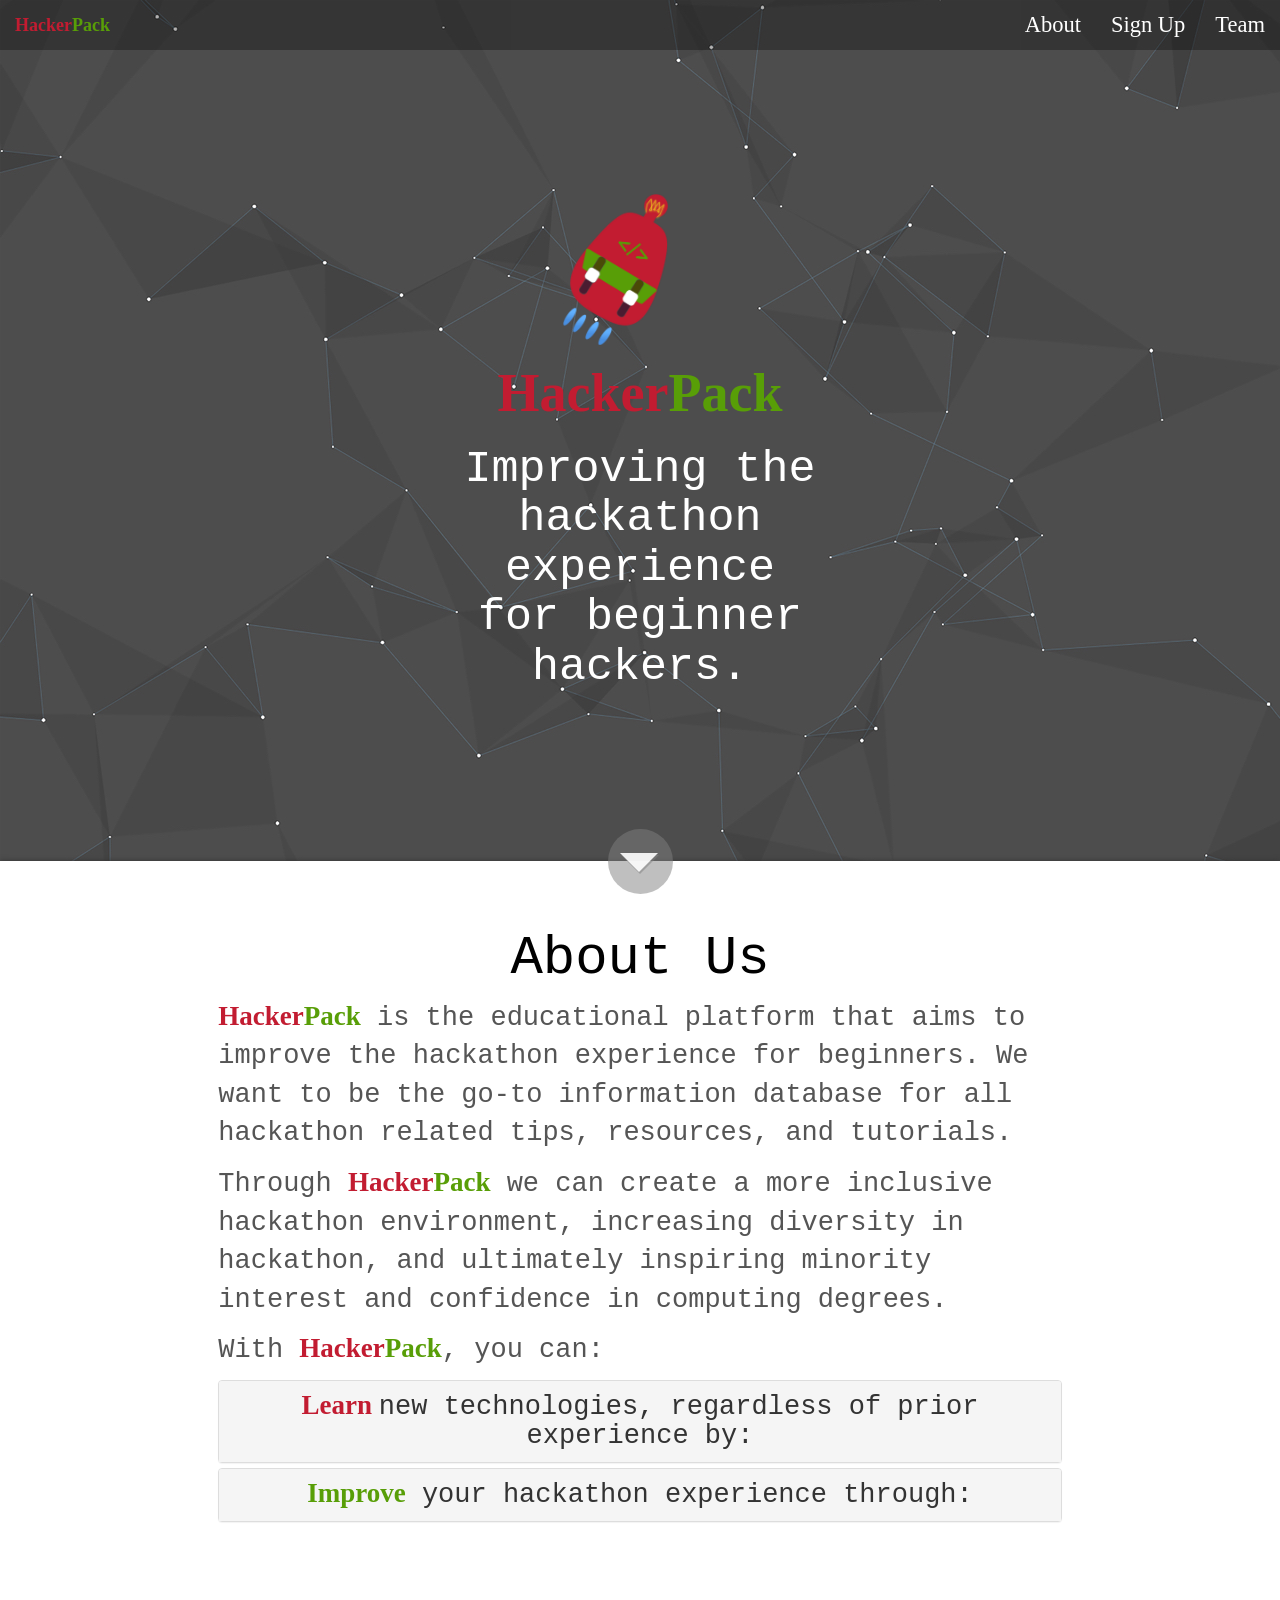
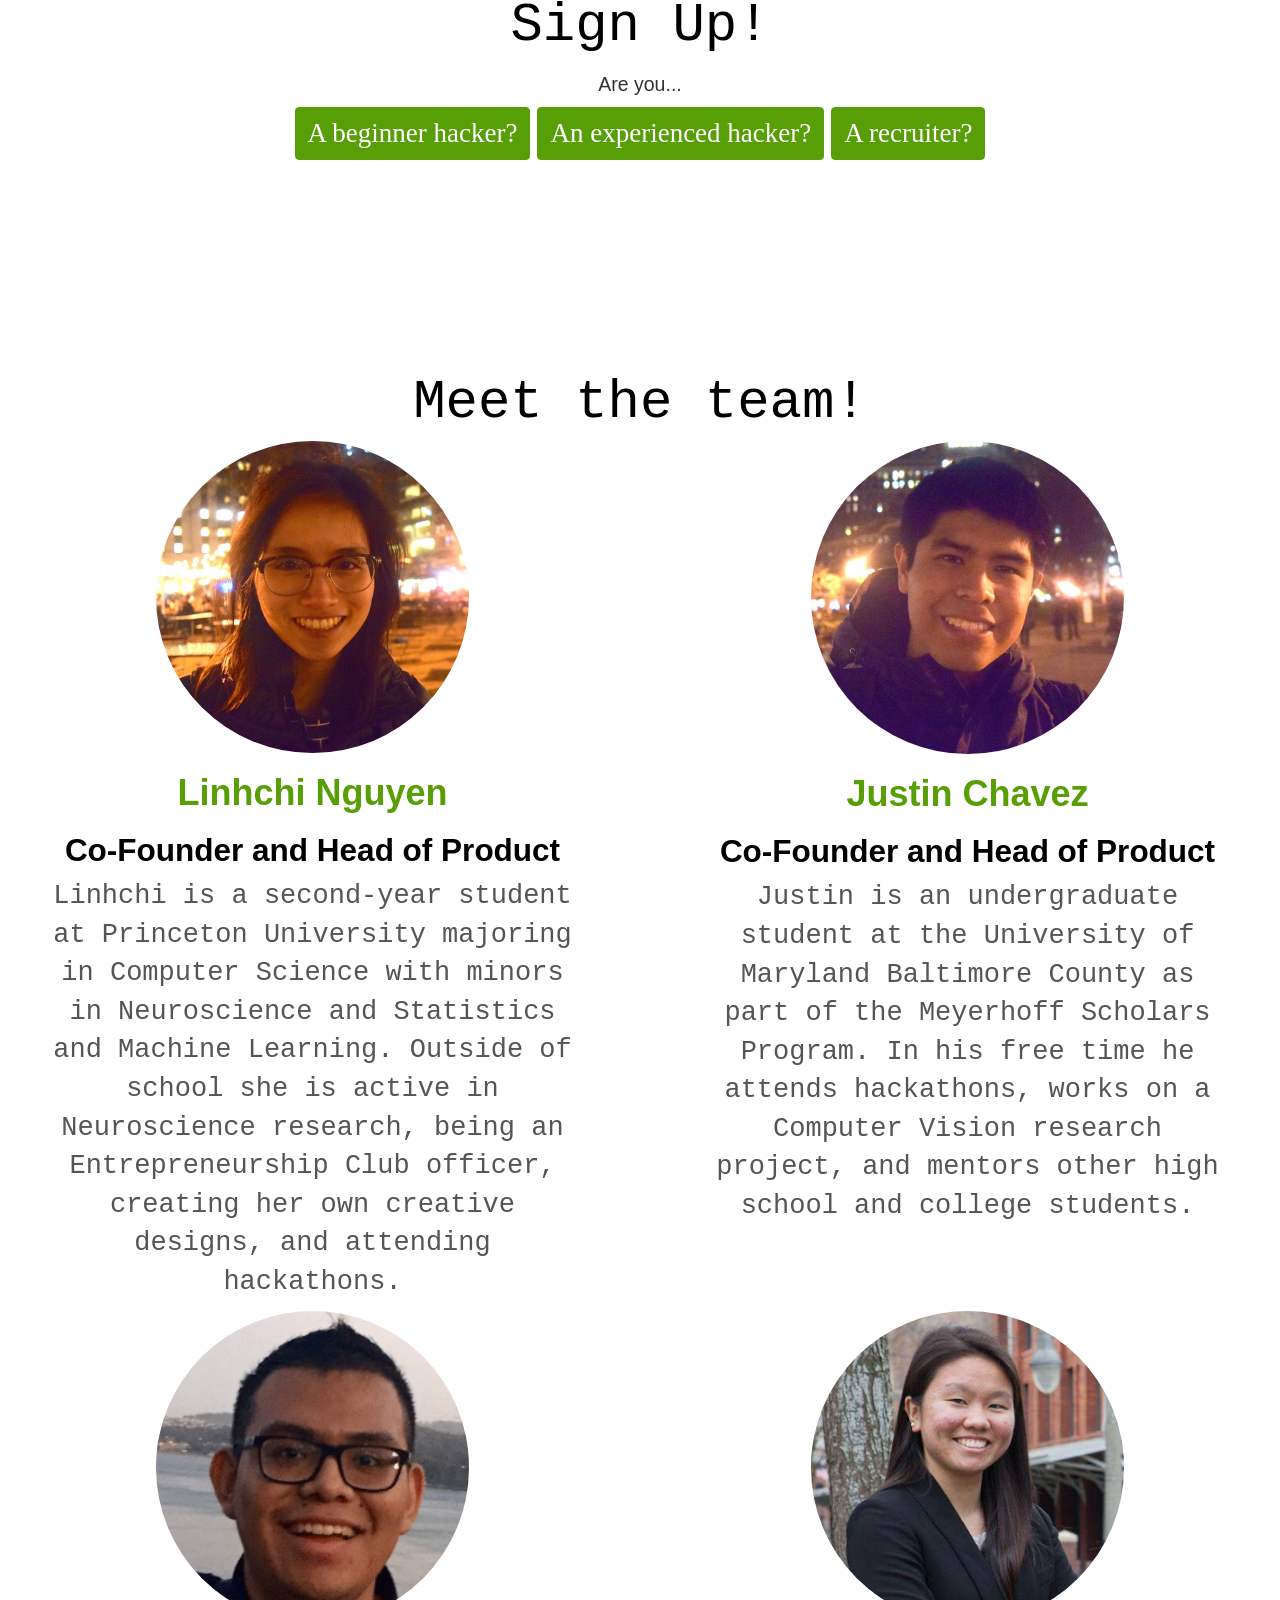
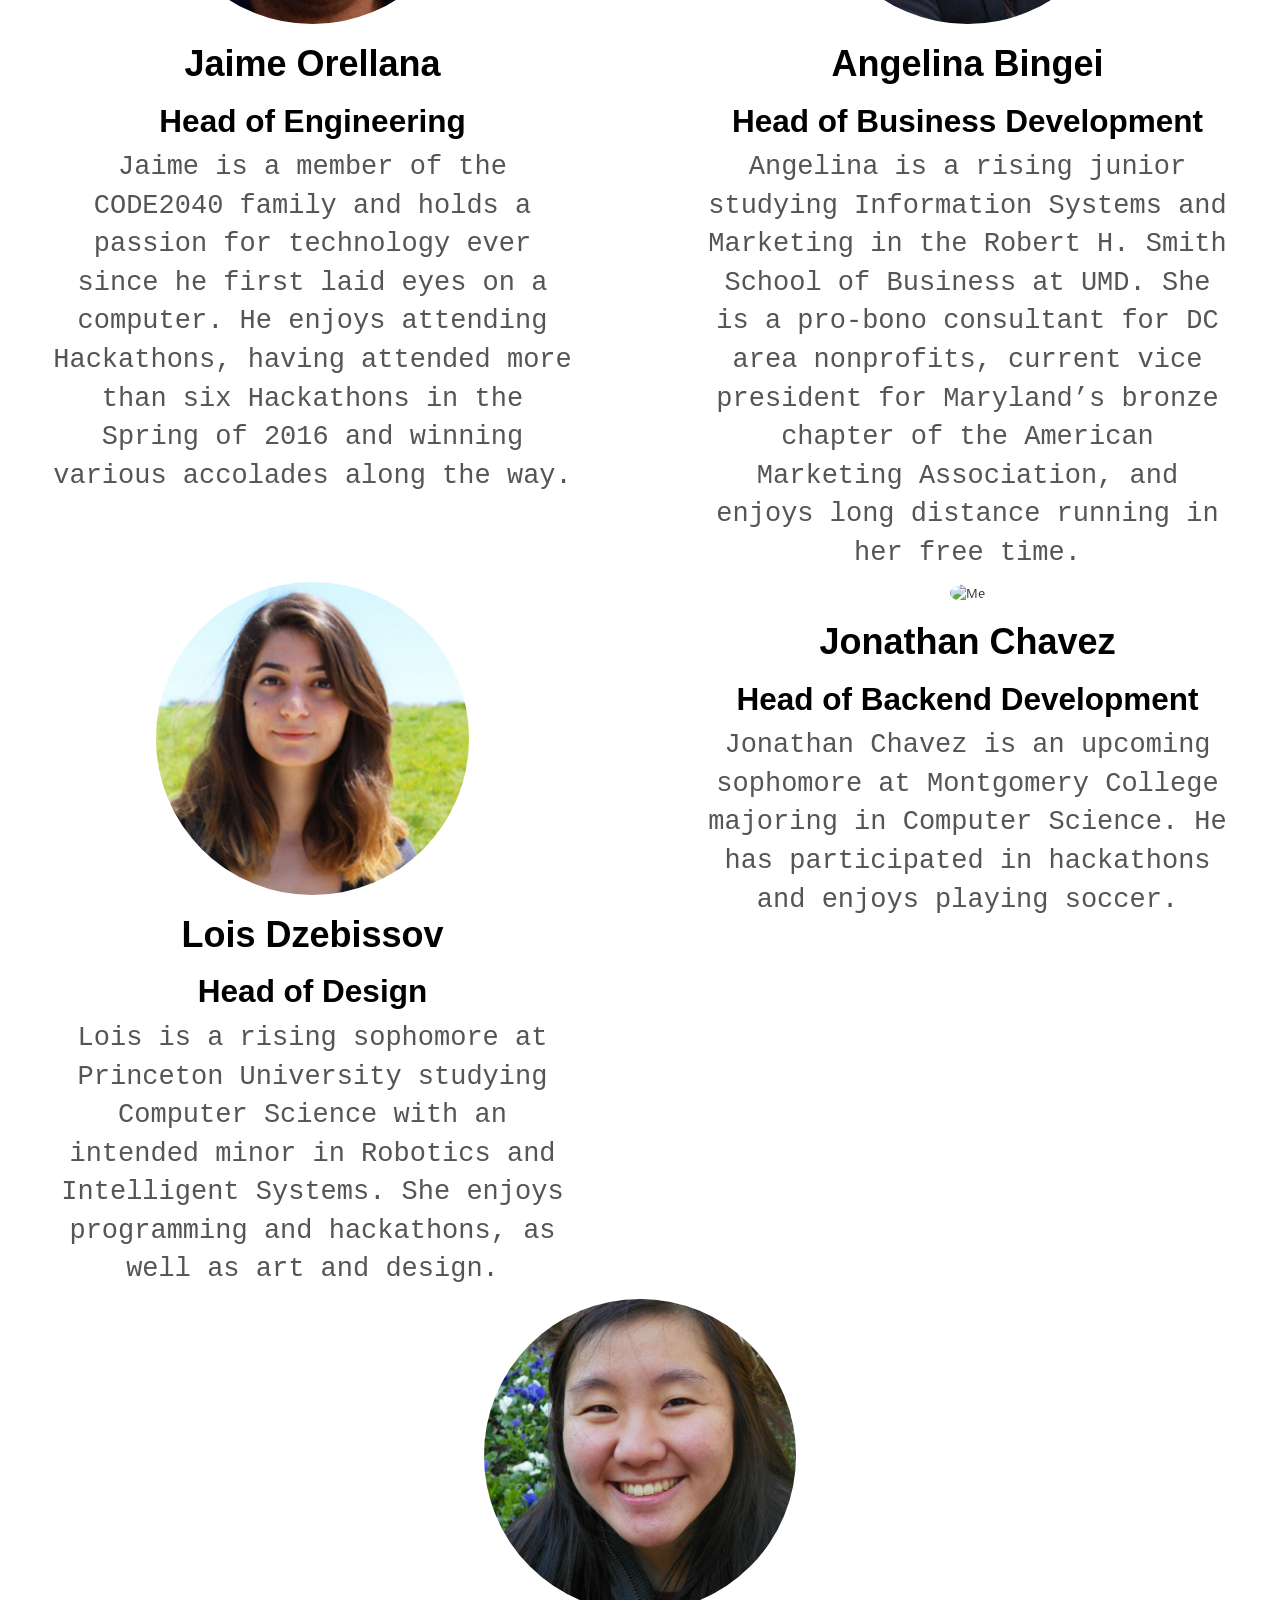
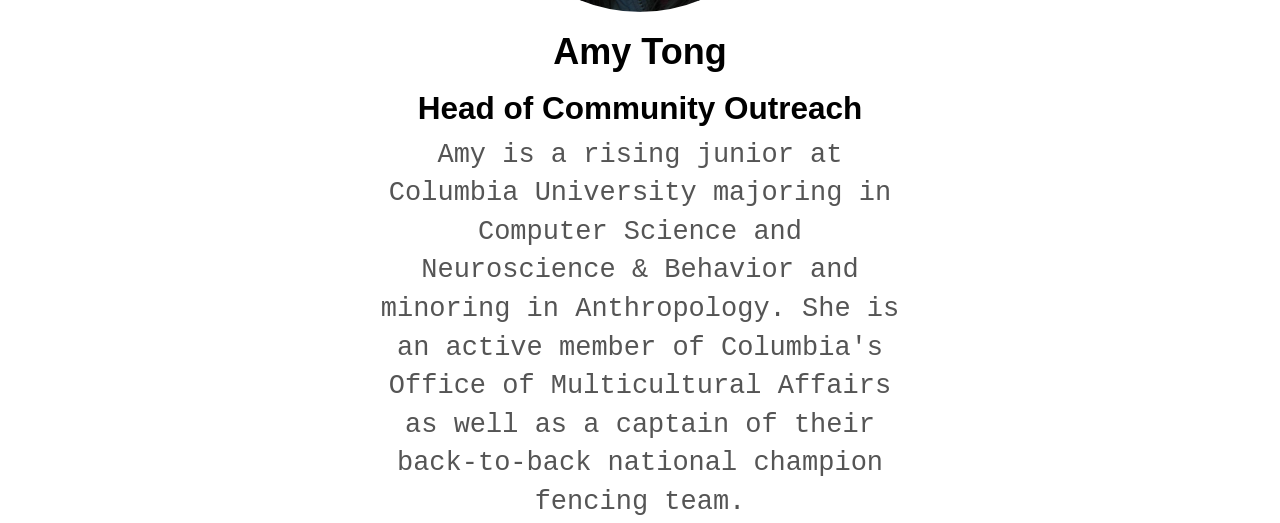
==== index.html @ 1400e9c8 "edit typo" ====
<!DOCTYPE html>
<html>
<head>
  <meta charset="utf-8">
  <meta name="viewport" content="width=device-width, initial-scale=1">
  <link rel="stylesheet" href="http://maxcdn.bootstrapcdn.com/bootstrap/3.3.6/css/bootstrap.min.css">
  <script src='https://cdn.firebase.com/js/client/2.2.1/firebase.js'></script>
  <script src="HackerPack_Landing.js"></script>
  <script src="https://ajax.googleapis.com/ajax/libs/jquery/1.12.0/jquery.min.js"></script>
  <script src="http://maxcdn.bootstrapcdn.com/bootstrap/3.3.6/js/bootstrap.min.js"></script>

  <script>
      (function(i,s,o,g,r,a,m){i['GoogleAnalyticsObject']=r;i[r]=i[r]||function(){
      (i[r].q=i[r].q||[]).push(arguments)},i[r].l=1*new Date();a=s.createElement(o),
      m=s.getElementsByTagName(o)[0];a.async=1;a.src=g;m.parentNode.insertBefore(a,m)
      })(window,document,'script','//www.google-analytics.com/analytics.js','ga');

      ga('create', 'UA-74692438-1', 'auto');
      ga('send', 'pageview');
  </script>

  <link rel="shortcut icon" href="favicon.ico" type="image/x-icon" />
  <link rel="stylesheet" type="text/css" href="assets/css/HackerPack_Landing.css">
  <link href='http://fonts.googleapis.com/css?family=Open+Sans|Maven+Pro:500' rel='stylesheet' type='text/css'>

  <title>HackerPack</title>

</head>

<body>

<!--  NAVIGATION BAR  -->
    <nav class="navbar navbar-default navbar-fixed-top">

        <div class="container-fluid">
          <div class="navbar-header">
          <button type="button" class="navbar-toggle" data-toggle="collapse" data-target=".navbar-collapse"> 
            <span class = "sr-only"> Toggle navigation </span>
            <span class="icon-bar"></span>
          <span class="icon-bar"></span>
          <span class="icon-bar"></span>
          </button>

        <a href = "/" class="navbar-brand" > <span class ="hred">Hacker</span><span class = "hgreen">Pack</span></a>

          </div>
          
          <div class = "navbar-collapse collapse">
            <ul class="nav navbar-nav navbar-right">
              <li><a href="#content"> About </a></li>
              <li><a href="#register"> Sign Up </a></li>
              <li><a href="#meetTheTeam"> Team </a></li>
            </ul>
          </div>
        </div>
    </nav>

<!-- LANDING PAGE WITH LOGO -->
<header>

<div class="container container-table">
      <div class="row vertical-center-row">
        <div class="text-center col-md-4 col-md-offset-3">

        <ul id="scene" class="scene">
            <div id="imgTame">
            <li class="layer" id="logoParallax" data-depth="1.00"><img src="images/HackerPack.png" class="logos" ></li>
        </ul>
        </div>

        <div class="row">
        <div class="text-center col-md-4 col-md-offset-4">
        <!-- <div id = "HeaderText"> -->
          <div class = "hp-title"><span class = "hred title">Hacker</span><span class = "hgreen title">Pack</span></div>
          <h4 style="color:white;">Improving the hackathon experience for beginner hackers.</h4>
        </div>
        </div>

        </div>
    </div>   
</div>

  <!-- Scripts -->
  <script src="parallax.js"></script>
    <script>

    // Pretty simple huh?
    var scene = document.getElementById('scene');
    var parallax = new Parallax(scene);
  </script>


</header>


<!-- ABOUT SECTION -->
<section class="main">
   <a class="arrow-wrap" href="#content">
   <span class="arrow"></span>
   </a>
  
  <div class="about" id="content">
    <br/>
    <div class = "hp-title"> About Us </div>
    <div class = "row">
    <div class = "col-xs-8 col-xs-offset-2">

    <div class="intro">
      <div class = "intro-paragraph">
        <p class = "intro-paragraph"> <span class = "hred">Hacker</span><span class = "hgreen">Pack</span> is the educational platform that aims to improve the hackathon experience for beginners. We want to be the go-to information database for all hackathon related tips, resources, and tutorials. </p>
            
          <p class = "intro-paragraph">  Through <span class = "hred">Hacker</span><span class = "hgreen">Pack</span> we can create a more inclusive hackathon environment, increasing diversity in hackathon, and ultimately inspiring minority interest and confidence in computing degrees.</p>
        <p class = "intro-paragraph"> With <span class = "hred">Hacker</span><span class = "hgreen">Pack</span>, you can: </p>
        <div class="panel-group" id="accordion">
          <div class="panel panel-default">
            <div class="panel-heading">
              <h4 class="panel-title">
                <a data-toggle="collapse" data-parent="#accordion" href="#collapse1"><span class = "hred">Learn </span>new technologies, regardless of prior experience by:</a>
              </h4>
            </div>
            <div id="collapse1" class="panel-collapse collapse">
              <div class="panel-body">
                <ul>
                <li> Interactive tutorials</li>
                <li> Support from our community</li>
                </ul>
              </div>
            </div>
          </div>
          <div class="panel panel-default">
            <div class="panel-heading">
              <h4 class="panel-title">
                <a data-toggle="collapse" data-parent="#accordion" href="#collapse2"><span class = "hgreen">Improve</span> your hackathon experience through:</a>
              </h4>
            </div>
            <div id="collapse2" class="panel-collapse collapse">
              <div class="panel-body">
                <ul>
                <li> Projects that can be implemented swiftly</li>
                <li> Curated tips from other hackers</li>
                </ul>
              </div>
            </div>
          </div>
        </div> 
      </div>
      </div>
      </div>

    
      </div>        
    </div>   
    
<!-- SIGN UP SECTION -->
<!-- <hr style="margin:80px;"> -->
<div id = "register">
    <div class = "hp-title">Sign Up!</div>       
  <div class="box">
   <h2 style="margin-top:10px;">Are you...</h2>
    <!-- <div class="btn-group-vertical" role="group" aria-label="Vertical button group"> -->
      <a type="btn" class="btn btn-primary btn-font" href="#popup1">A beginner hacker?</a>
      <a type="btn" class="btn btn-primary btn-font" href="#popup2">An experienced hacker?</a>
      <a type="btn" class="btn btn-primary btn-font" href="#popup3">A recruiter?</a>
    <!-- </div> -->
  </div>
</div>


<div id="popup1" class="overlay">
  <div class="popup">
  <br>
  <h5 id="whatYouWillGet"> We will be launching a beta version of the site giving you exclusive access to the tips, tutorials and resources to hacking. Don't miss out!</h5>
      <p> </p>
      <hr>
    <h4>Give Us Your Email!</h4>
    <a class="close" href="#register">x</a>
    <div class="content">

      <form accept-charset="UTF-8" action="https://formspree.io/hackerpack77@gmail.com"
            method="POST" id="contribution">
          <div class = "submit">Name</div>
          <input type="text" name="name-beginner" required><br/>
          <div class = "submit">Email</div>
            <input type="email" name="email" required>
            <input type="text" name="_gotcha" style="display:none" />
            <input type="hidden" name="_next" value="http://www.hackerpack.io/#popup4" />
            <!--<input type="hidden" name="_next" value="/thanks" />-->
            <p>  </p>
            <button type="submit" value="Send" class="btn btn-primary btn-font"> Submit </button>
        </form>

    </div>
  </div>
</div>
    
<div id="popup2" class="overlay">
  <div class="popup">
  <br>
  <h5 id="whatYouWillGet"> This project will be a community effort to improve the hackathon experience for beginners. You will play a role in the team that will bring this project to life and will be recognized for your efforts.</h5>
      <p> </p>
      <hr>
    <h4>Give Us Your Email!</h4>
    <a class="close" href="#register">x</a>
    <div class="content">

      <form accept-charset="UTF-8" action="https://formspree.io/hackerpack77@gmail.com"
            method="POST" id="contribution">
          <div class = "submit">Name</div>
          <input type="text" name="name-contributor" required><br/>
          <div class = "submit">Email</div>
            <input type="email" name="email" required>
            <input type="text" name="_gotcha" style="display:none" />
            <input type="hidden" name="_next" value="http://www.hackerpack.io/#popup4" />
            <!--<input type="hidden" name="_next" value="/thanks" />-->
            <p>  </p>
            <button type="submit" value="Send" class="btn btn-primary btn-font"> Submit </button>
        </form>

    </div>
  </div>
</div>
    
<div id="popup3" class="overlay">
  <div class="popup">
  <br>
  <h5 id="whatYouWillGet"> We plan to launch a platform within HackerPack to increase the outreach and quality of your recruitment efforts by giving you access to diverse and well-rounded candidates. Sign up to try out our recruting platform! </h5>
      <p> </p>
      <hr>
    <h4>Give Us Your Email!</h4>
    <a class="close" href="#register">x</a>
    <div class="content">

      <form accept-charset="UTF-8" action="https://formspree.io/hackerpack77@gmail.com"
            method="POST" id="contribution">
          <div class = "submit">Name</div>
          <input type="text" name="name-recruiter" required><br/>
          <div class = "submit">Email</div>
            <input type="email" name="email" required>
            <input type="text" name="_gotcha" style="display:none" />
            <input type="hidden" name="_next" value="http://www.hackerpack.io/#popup4" />
            <!--<input type="hidden" name="_next" value="/thanks" />-->
            <p>  </p>
            <button type="submit" value="Send" class="btn btn-primary btn-font"> Submit </button>
        </form>

    </div>
  </div>
</div>

<div id="popup4" class="overlay">
  <div class="popup">
    <a class="close" href="#register">x</a>
    <h4>Thank You!</h4>
  </div>
</div>

<!-- TEAM SECTION -->

<div id="meetTheTeam">
<div class="hp-title"> Meet the team!</div>

<div class="row">
  

   <div class="col-md-6">
  
    <img class="img-circle img-repsponsive" src="images/Linhchi.jpg" alt ="Me">
    <h3 class="profName"><a href = "http://linhchinguyen.com/" target="_blank">Linhchi Nguyen</a></h3>
    <h3 class="profTitle"> <b> Co-Founder and Head of Product </b></h3>
    <p class = "profParagraph">Linhchi is a second-year student at Princeton University majoring in Computer Science with minors in Neuroscience and Statistics and Machine Learning. Outside of school she is active in Neuroscience research, being an Entrepreneurship Club officer, creating her own creative designs, and attending hackathons.</p>
  
  </div>

  <div class="col-md-6">

    
      <img class="img-circle img-repsponsive" src="images/Justin.jpg" alt ="Me">
      <h3 class="profName"><a href = "https://justinchavez.github.io/" target="_blank">Justin Chavez</a></h3>
      <h3 class="profTitle"> <b> Co-Founder and Head of Product </b></h3>
      <p class = "profParagraph">Justin is an undergraduate student at the University of Maryland Baltimore County as part of the Meyerhoff Scholars Program. In his free time he attends hackathons, works on a Computer Vision research project, and mentors other high school and college students. </p>
    
  </div>
</div>

<div class="row">

  <div class="col-md-6">

    
      <img class="img-circle img-repsponsive" src="images/Jaime.png" alt ="Me">
      <h3 class="profName">Jaime Orellana</h3>
      <h3 class="profTitle"> <b> Head of Engineering </b></h3>
      <p class = "profParagraph"> Jaime is a member of the CODE2040 family and holds a passion for technology ever since he first laid eyes on a computer. He enjoys attending Hackathons, having attended more than six Hackathons in the Spring of 2016 and winning various accolades along the way. </p>
    
  </div>
  

   <div class="col-md-6">
  
    <img class="img-circle img-repsponsive" src="images/Angelina.jpg" alt ="Me">
    <h3 class="profName">Angelina Bingei</h3>
    <h3 class="profTitle"> <b> Head of Business Development </b></h3>
    <p class = "profParagraph">Angelina is a rising junior studying Information Systems and Marketing in the Robert H. Smith School of Business at UMD. She is a pro-bono consultant for DC area nonprofits, current vice president for Maryland’s bronze chapter of the American Marketing Association, and enjoys long distance running in her free time.</p>
  
  </div>

  
</div>

<div class="row">
  

   <div class="col-md-6">
  
    <img class="img-circle img-repsponsive" src="images/Lois.jpg" alt ="Me">
    <h3 class="profName"> Lois Dzebissov</a></h3>
    <h3 class="profTitle"> <b> Head of Design </b></h3>
    <p class = "profParagraph">Lois is a rising sophomore at Princeton University studying Computer Science with an intended minor in Robotics and Intelligent Systems. She enjoys programming and hackathons, as well as art and design. </p>
  
  </div>

  <div class="col-md-6">

    
      <img class="img-circle img-repsponsive" src="images/Jonathan.jpg" alt ="Me">
      <h3 class="profName">Jonathan Chavez</h3>
      <h3 class="profTitle"> <b> Head of Backend Development</b></h3>
      <p class = "profParagraph">Jonathan Chavez is an upcoming sophomore at Montgomery College majoring in Computer Science.  He has participated in hackathons and enjoys playing soccer.  </p>
    
  </div>
</div>
    
<div class="row">
  

   <div class="col-md-3">
    </div>
  
    <div class="col-md-6">
    <img class="img-circle img-repsponsive" src="images/Amy.jpg" alt ="Me">
    <h3 class="profName"> Amy Tong</a></h3>
    <h3 class="profTitle"> <b> Head of Community Outreach </b></h3>
    <p class = "profParagraph">Amy is a rising junior at Columbia University majoring in Computer Science and Neuroscience & Behavior and minoring in Anthropology. She is an active member of Columbia's Office of Multicultural Affairs as well as a captain of their back-to-back national champion fencing team. </p>
  
  </div>

  <div class="col-md-3">
  </div>
    
</div>

</section>

</body>
</html>
---- assets/css/HackerPack_Landing.css ----
/* Navigation bar */
@media (max-width: 1026px) {
    .navbar-header {
        float: none;
    }
    .navbar-left,.navbar-right {
        float: none !important;
    }
    .navbar-toggle {
        display: block;
    }
    .navbar-collapse {
        border-top: 1px solid transparent;
        box-shadow: inset 0 1px 0 rgba(255,255,255,0.1);
    }
    .navbar-fixed-top {
    top: 0;
    border-width: 0 0 1px;
  }
    .navbar-collapse.collapse {
        display: none!important;
    }
    .navbar-nav {
        float: none!important;
    margin-top: 7.5px;
  }
  .navbar-nav>li {
        float: none;
    }
    .navbar-nav>li>a {
        padding-top: 10px;
        padding-bottom: 10px;
    }
    .collapse.in{
      display:block !important;
  }
}

.navbar-default .navbar-toggle .icon-bar {
    background-color: white;
}

.navbar {
    margin-bottom: 0;
    background-color: rgba(0, 0, 0, 0.3);
    border: 0;
    font-family: "Avenir Next" !important;
    font-size:2.5vmin;
}

.navbar li a, .navbar .navbar-brand {
    color: white !important;
}

.navbar-nav li a:hover, .navbar-nav li.active a {
    color: black !important;
    background-color: #fff !important;
}

.navbar-default .navbar-toggle {
    border-color: transparent;
    color: #fff !important;
}

/* HackerPack color*/
.hred{
  color: #C21C31;
  font-family: "Avenir Next" !important;
  font-weight: bold;
}

.hgreen{
  color: #589E07;
  font-family: "Avenir Next" !important;
  font-weight: bold;
}

/* Landing page with logo */
.logo{
  margin-top: 30px;
  color:white; 
}

.imgTame{
 position: relative;
 z-index: 9;
}

.container-table {
    display: table;
    height:100%;
}
.vertical-center-row {
    display: table-cell;
    vertical-align: middle;
}

.scene {
  padding: 0;
  margin: 0;
}

img.logos{ 
  position:relative;
  height:auto;
  width:auto;

  max-width:50%;
  max-height:50%;
}


header {
  /*float:left;*/
  width:100%;
  /*padding:2em 4em;*/
  color:#fff;
  height:calc(100% - 3em);
  background-image:url("images/background2.jpg");
}

header h1 {
  margin:0;
}
header h3 {
  margin:0;
  color: #56dcee ;
}

header a {
  color:#56dcee;
  opacity:0.5;
  text-decoration:none;
}

header a:hover {
  color:#333;
  opacity:1;
}





.btn-font{
  margin:2px;
  font-size: 3vmin;
  font-family: "Avenir Next";
  background: #589E07!important;
  border-color: #589E07!important;
}

.img-circle{
  width:50%;
}


.crop11{
 height: 250px;
width: 250px;
    overflow: hidden;
}
.main{
  width:100%;
}

#content {
  padding-top: 30px;
  text-align: center;
}
#logo{
  padding-top: 30px;
  display: block;
  margin-left: auto;
  margin-right: auto;
  max-width:50vmin;
  max-height:50vmin;
}

#logoParagraph{
  width: 450px;
  margin-left: auto;
  margin-right: auto;
  color: black;
}


#register{
  padding-top: 35px;
}

input {
    width: 100%;
     border: solid white; 
    -webkit-box-shadow: 
      inset 0 0 8px  rgba(0,0,0,0.1),
            0 0 16px rgba(0,0,0,0.1); 
    -moz-box-shadow: 
      inset 0 0 8px  rgba(0,0,0,0.1),
            0 0 16px rgba(0,0,0,0.1); 
    box-shadow: 
      inset 0 0 8px  rgba(0,0,0,0.1),
            0 0 16px rgba(0,0,0,0.1); 
    padding: 15px;
    background: rgba(255,255,255,0.5);
    margin: 0 0 10px 0;
    font-family: "Avenir Next";
}

#whatYouWillGet{
  margin-bottom: 0px;
  font-family: "Avenir Next";
  font-size:3vmin;
}

#signUp{
  text-align: center;
  display: block;
}

#meetTheTeam{
  margin-top: 15%;
  text-align: center;
}

.profName{
  font-size: 4vmin;
  font-weight: bold;
}

.profTitle{
  font-size: 3.5vmin;
  font-weight: bold;
}

.profParagraph{
  font-size:3vmin;
  padding-right: 50px;
  padding-left: 50px;
}

.submit{
  font-size:3vmin;
  padding-bottom:0px;
  text-align: left;
}
p, h1, h3, h4, label{
  color: black;
  text-align: center;
  font-family: "Avenir Next", Monospace;
}

.hp-title{
  font-size: 6vmin;
  margin-bottom: 0;
  padding-top: 10px;
  color: black;
  text-align: center;
  font-family: "Avenir Next", Monospace;
}

h4{
  font-weight: normal;
  margin-top: 30;
  font-size: 5vmin;
}


label{
  font-size: 25px;
}


#dollars{
  font-size: 28px;
  color: green;
  font-weight: bold;
  font-family: "Courier New", Courier, monospace;
  text-align: center;
  margin-bottom: 20px;
  margin-top: 20px;
}

#button {
  font-family:"Andale Mono", Monospace;
  font-size: 20px;
}

.intro-paragraph{
  font-size:3vmin;
  text-align: left;
}


li {
  font-family: "Avenir Next";
}




/*-------------------------------------------*/

* {
  -moz-box-sizing: border-box;
  -webkit-box-sizing: border-box;
  box-sizing: border-box;
}

html, body {
  height:100%;
}


body {
  margin:0;
  
  font-size:1.3em;
  color:#333;
  font-family:'Open Sans', sans-serif;
}

section {
 float:left;
  width:100%;
  background:#fff;
  position:relative;
  box-shadow:0 0 5px 0px #333;
 /* background-image: url('background.png'); WHAT BACKGROUND HERE??? after landing?? */

}


/* the important styles */

.arrow-wrap {
  position:absolute;
  z-index:1;
  left:50%;
  top:-5em;
  margin-left:-5em;
  background:rgba(128, 128, 128, 0.5);
  width:10em;
  height:10em;
  padding:4em 2em;
  border-radius:50%;
  font-size:0.5em;
  display:block;
/*  box-shadow:0px 0px 5px 0px rgba(128, 128, 128, 0.5);*/
}

.arrow {
  float:left;
  position:relative;
  width: 0px;
height: 0px;
border-style: solid;
border-width: 3em 3em 0 3em;
border-color: rgba(128, 128, 128, 0.5) transparent transparent transparent;
  -webkit-transform:rotate(360deg)
}

.arrow:after {
  content:'';
  position:absolute;
  top:-3.2em;
  left:-3em;
  width: 0px;
height: 0px;
border-style: solid;
border-width: 3em 3em 0 3em;
border-color: rgba(255, 255, 255, 0.9) transparent transparent transparent;
  -webkit-transform:rotate(360deg)
}


.hint {
  position:absolute;
  top:0.6em;
  width:100%;
  left:0;
  font-size:2em;
  font-style:italic;
  text-align:center;
  color:#fff;
  opacity:0;
}


.arrow-wrap:hover .hint {
  opacity:1;
}


  @-webkit-keyframes arrows {
    0% { top:0; }
    10% { top:12%; }
    20% { top:0; }
    30% { top:12%; }
    40% { top:-12%; }
    50% { top:12%; }
    60% { top:0; }
    70% { top:12%; }
    80% { top:-12%; }
    90% { top:12%; }
    100% { top:0; }
  }
  
  .arrow-wrap .arrow {
    -webkit-animation: arrows 2.8s 0.4s;
    -webkit-animation-delay: 3s;
  }





/*  this is the unimportant CSS used just to layout the content  */


/*
.content {
  float:left;
  /*width:70%;*/
/*  margin:0 15%;
  padding:2em 0;
}*/

h1 {
  font-family:"Avenir Next", sans-serif;
  font-weight:300;
  font-size:1vmin;
}

h2, h3 {
  font-family:"Avenir Next", sans-serif;
  font-weight:300;
  font-size:1.5em;
/*  margin-top:2em;*/
}

pre {
  background:#ededed;
  padding:1em;
}

p {
  color:#555;
  font-size:0.9em;
}

p a {
  color:#14b5d1;
  text-decoration:none;
}*/




/*------POP UP----------*/
body {
  font-family: Arial, sans-serif;
  background: url(4.jpg);
  background-size: cover;
}


.box {
  /*width: 20%;*/
/*  margin: 0 auto;*/
 /* background: rgba(255,255,255,0.2);*/
/*  padding: 15px;*/
 /* border: 2px solid #fff;*/
  /*border-radius: 20px/50px;*/
  /*background-clip: padding-box;*/
  text-align: center;
}

.button {
  font-size: 1em;
  padding: 10px;
  color: black;
  border: 2px solid green;
  border-radius: 20px/50px;
  text-decoration: none;
  cursor: pointer;
  transition: all 0.3s ease-out;
}
.button:hover {
  background: #CC0000;
    border: 2px solid #CC0000;
  color: white;
}

.overlay {
  position: absolute;
  top: 0;
  bottom: 0;
  left: 0;
  right: 0;
  background: rgba(0, 0, 0, 0.7);
  transition: opacity 500ms;
  visibility: hidden;
  opacity: 0;
}
.overlay:target {
  visibility: visible;
  opacity: 1;
}

.popup {
  margin: 70px auto;
  padding: 20px;
  background: #fff;
  border-radius: 5px;
  width: 70%;
  position: relative;
  transition: all 5s ease-in-out;
}

.popup h2 {
  margin-top: 0;
  color: #333;
  font-family: Tahoma, Arial, sans-serif;
}
.popup .close {
  position: absolute;
  top: 20px;
  right: 30px;
  transition: all 200ms;
  font-size: 30px;
  font-weight: bold;
  text-decoration: none;
  color: #333;
}
.popup .close:hover {
  color: orange;
}
.popup .content {
  max-height: 30%;
  overflow: auto;
}


/**********************************************************/




/*img {
  display: block;
  width: 100%;
}*/

input[type=checkbox] {
  display: none;
}

label {
  display: inline-block;
  margin-right: 1em;
  padding: 0.4em 0;
  cursor: pointer;
}

/*button {
  border: 10px solid #00FFAA;
  font-family: monospace;
  position: absolute;
  line-height: 60px;
  text-align: right;
  padding: 0 1.2em;
  background: #444;
  font-size: 24px;
  cursor: pointer;
  display: block;
  outline: none;
  height: 80px;
  width: 80%;
  top: 260px;
  margin: 0;
  left: 10%;
}

button:hover {
  background: #00FFAA;
}

input[type=checkbox] + label:before {
  display: inline-block;
  position: relative;
  background: #444;
  margin-right: 8px;
  content: "";
  height: 16px;
  width: 16px;
  top: 1px;
}

input[type=checkbox]:checked + label:before {
  background: #00FFAA;
}*/


#logoParallax{
  position: center;
  z-index: 8;
  margin-left: 40%;
  margin-top: 10%;
}


#backgroundLayer{

  margin: 0;
  margin-right: 500px;
}

.fill {
  position: absolute;
  bottom: 5%;
  right: 5%;
  left: 5%;
  top: 5%;
}

.expand-width {
  width: 100%;
}

.border {
  border: 2px dashed #00FFAA;
}

.panel-title {
  font-size:3vmin;
}

a {
  color:#589E07;
}

.img-circle {
  max-width:50vmin;
}
/*
.aspect {
  opacity: 0.2;
}

.layer:nth-child(1) {
  opacity: 0.15;
}
.layer:nth-child(1) button {
  -webkit-transform: rotate(150deg);
}

.layer:nth-child(2) {
  opacity: 0.30;
}
.layer:nth-child(2) button {
  -webkit-transform: rotate(120deg);
}

.layer:nth-child(3) {
  opacity: 0.45;
}
.layer:nth-child(3) button {
  -webkit-transform: rotate(90deg);
}

.layer:nth-child(4) {
  opacity: 0.60;
}
.layer:nth-child(4) button {
  -webkit-transform: rotate(60deg);
}

.layer:nth-child(5) {
  opacity: 0.75;
}
.layer:nth-child(5) button {
  -webkit-transform: rotate(30deg);
}

.layer:nth-child(6) {
  opacity: 0.90;
}
.layer:nth-child(6) button {
}
*/
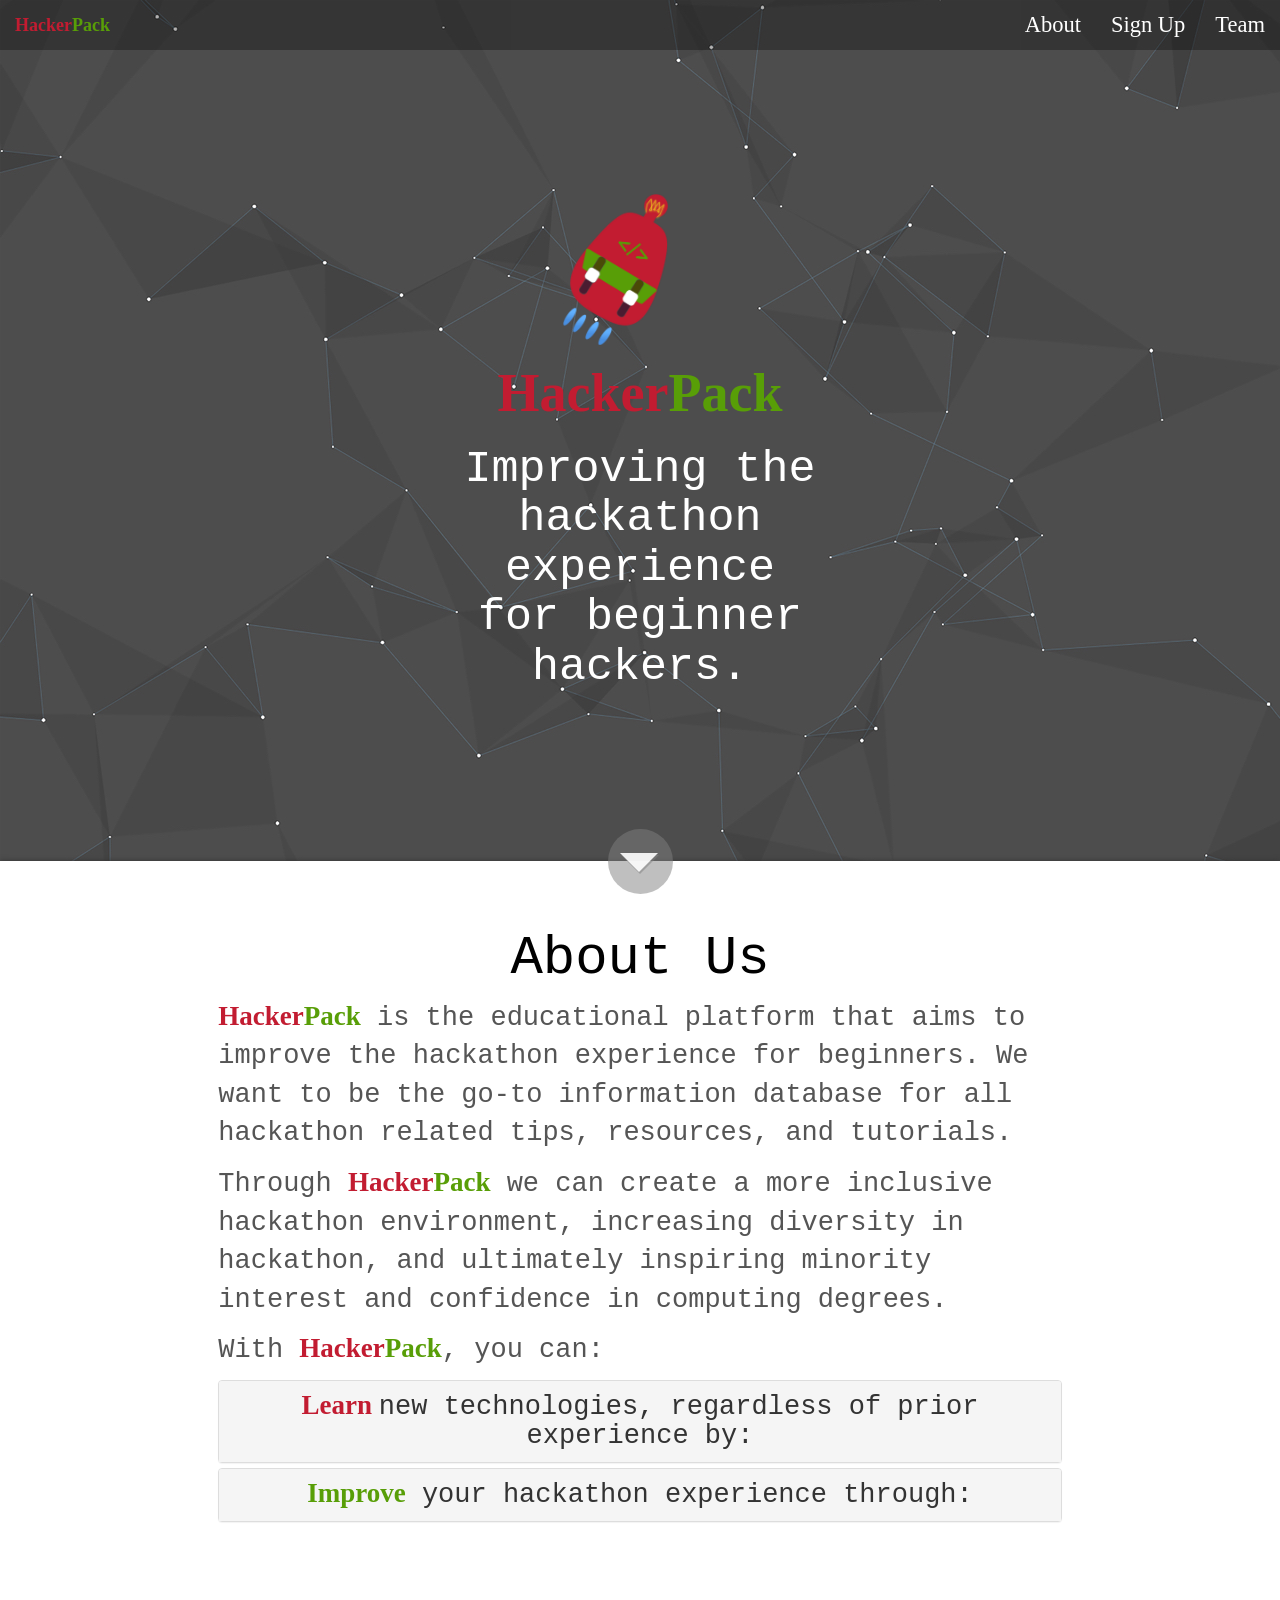
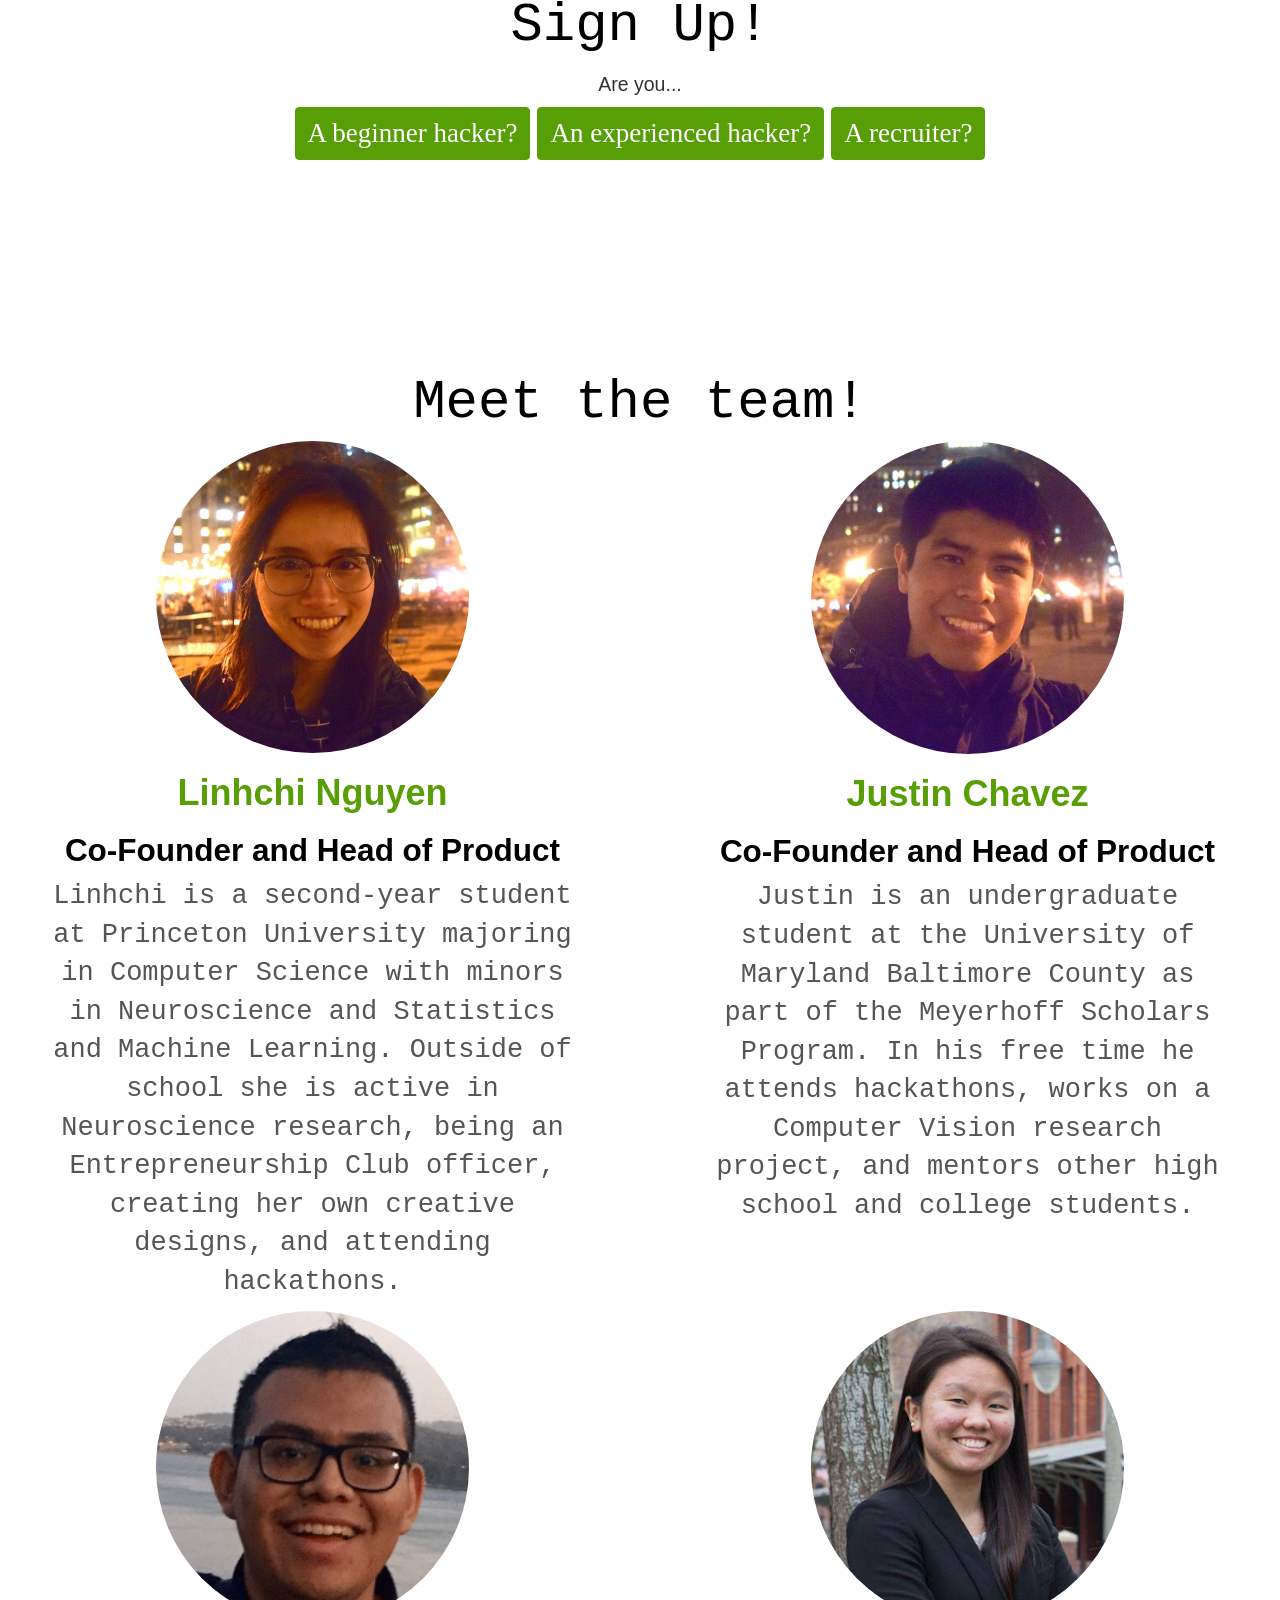
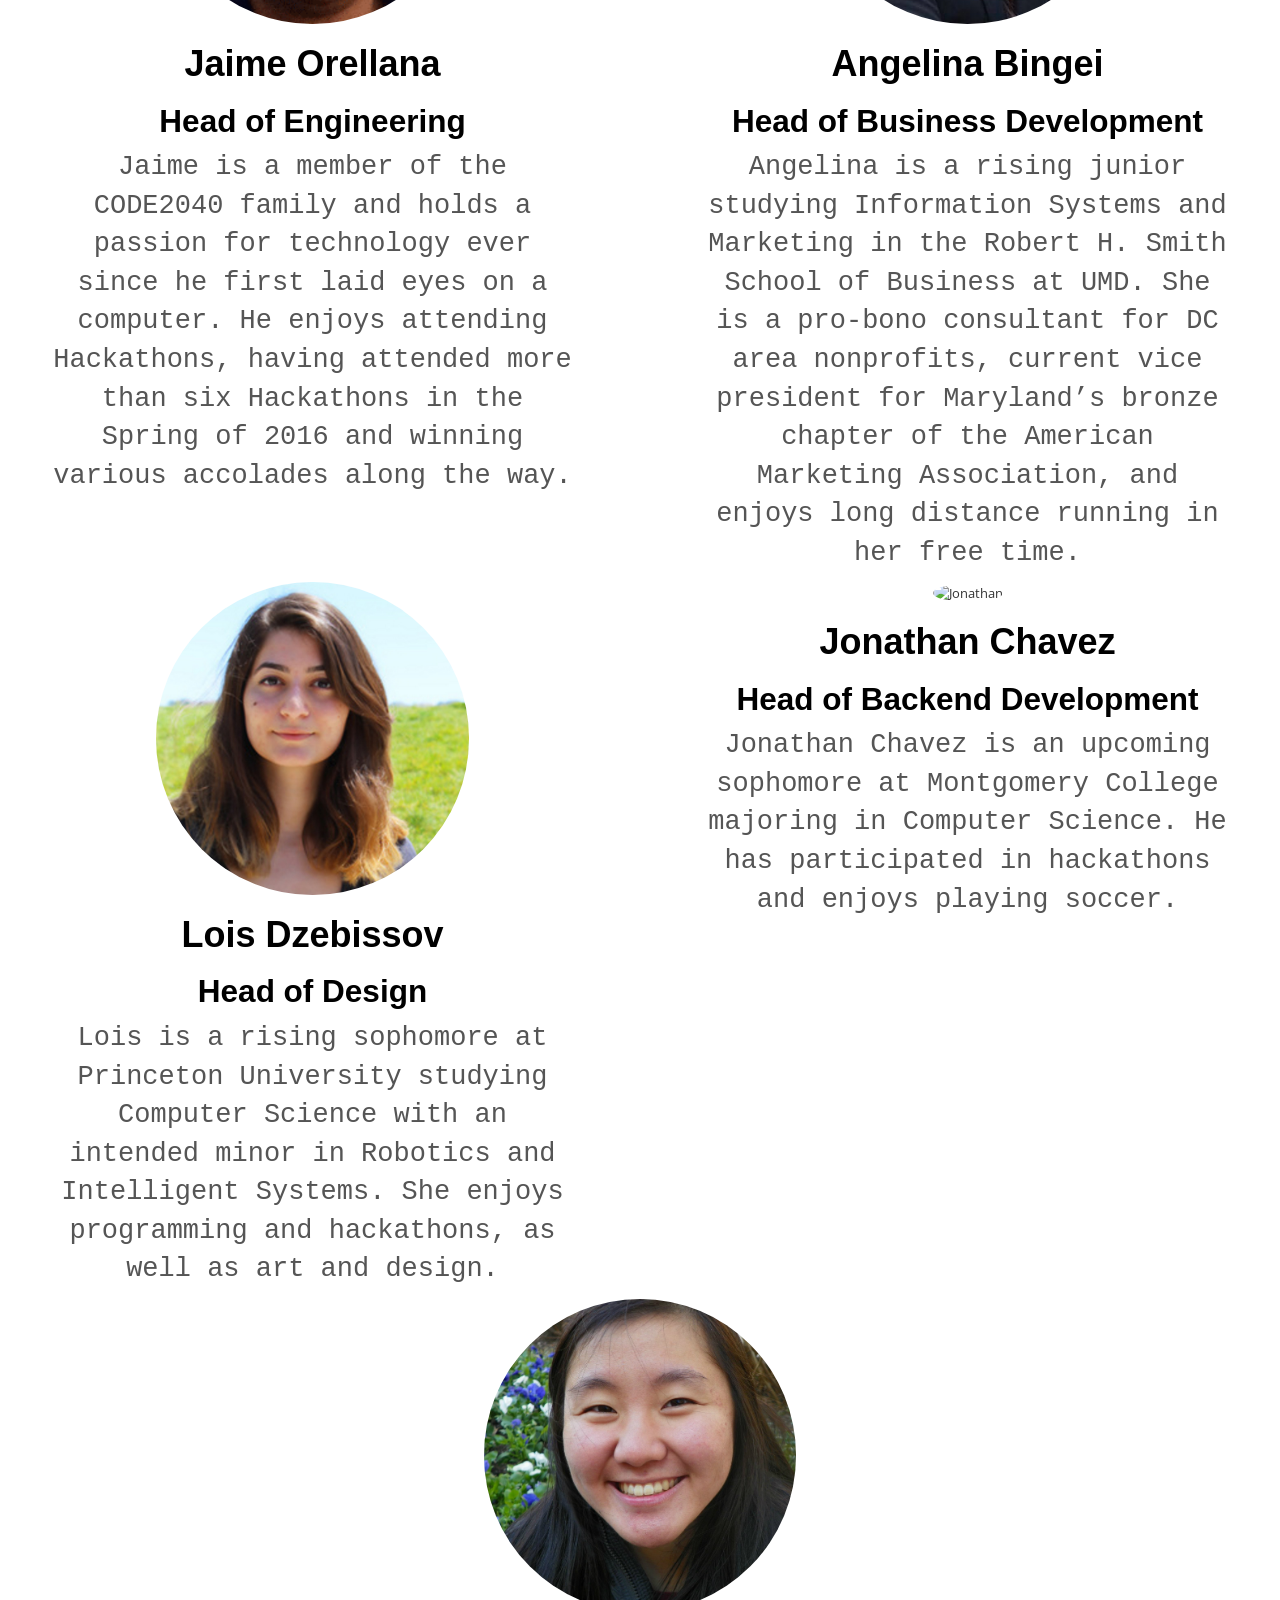
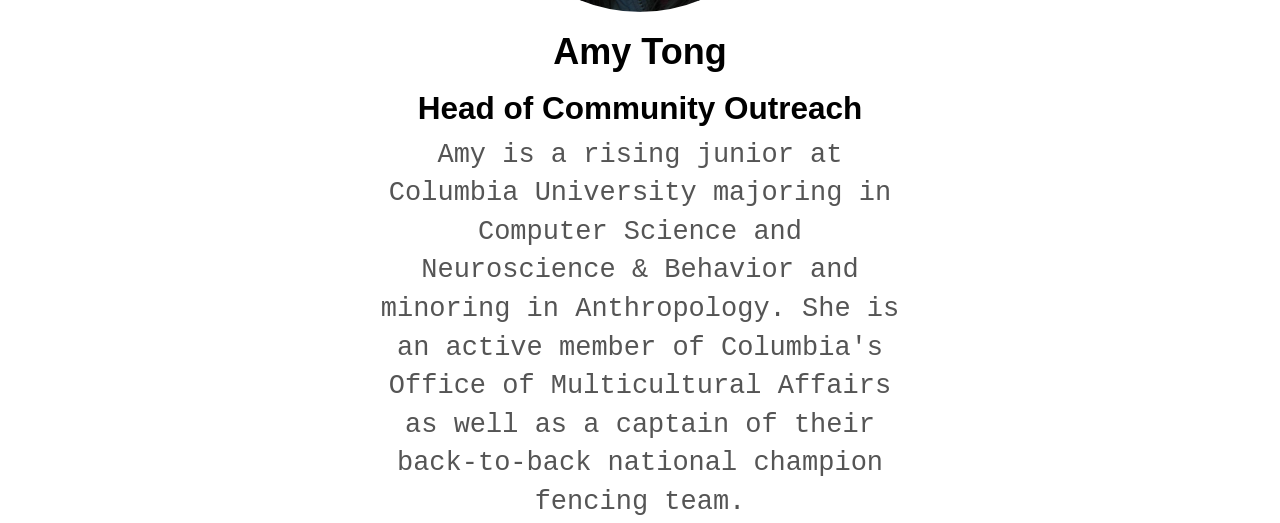
==== commit f22f9525: "pics" ====
--- a/index.html
+++ b/index.html
@@ -264,7 +264,7 @@
 
    <div class="col-md-6">
   
-    <img class="img-circle img-repsponsive" src="images/Linhchi.jpg" alt ="Me">
+    <img class="img-circle img-repsponsive" src="images/Linhchi.jpg" alt ="Linhchi">
     <h3 class="profName"><a href = "http://linhchinguyen.com/" target="_blank">Linhchi Nguyen</a></h3>
     <h3 class="profTitle"> <b> Co-Founder and Head of Product </b></h3>
     <p class = "profParagraph">Linhchi is a second-year student at Princeton University majoring in Computer Science with minors in Neuroscience and Statistics and Machine Learning. Outside of school she is active in Neuroscience research, being an Entrepreneurship Club officer, creating her own creative designs, and attending hackathons.</p>
@@ -274,7 +274,7 @@
   <div class="col-md-6">
 
     
-      <img class="img-circle img-repsponsive" src="images/Justin.jpg" alt ="Me">
+      <img class="img-circle img-repsponsive" src="images/Justin.jpg" alt ="Justin">
       <h3 class="profName"><a href = "https://justinchavez.github.io/" target="_blank">Justin Chavez</a></h3>
       <h3 class="profTitle"> <b> Co-Founder and Head of Product </b></h3>
       <p class = "profParagraph">Justin is an undergraduate student at the University of Maryland Baltimore County as part of the Meyerhoff Scholars Program. In his free time he attends hackathons, works on a Computer Vision research project, and mentors other high school and college students. </p>
@@ -287,7 +287,7 @@
   <div class="col-md-6">
 
     
-      <img class="img-circle img-repsponsive" src="images/Jaime.png" alt ="Me">
+      <img class="img-circle img-repsponsive" src="images/Jaime.png" alt ="Jaime">
       <h3 class="profName">Jaime Orellana</h3>
       <h3 class="profTitle"> <b> Head of Engineering </b></h3>
       <p class = "profParagraph"> Jaime is a member of the CODE2040 family and holds a passion for technology ever since he first laid eyes on a computer. He enjoys attending Hackathons, having attended more than six Hackathons in the Spring of 2016 and winning various accolades along the way. </p>
@@ -297,7 +297,7 @@
 
    <div class="col-md-6">
   
-    <img class="img-circle img-repsponsive" src="images/Angelina.jpg" alt ="Me">
+    <img class="img-circle img-repsponsive" src="images/Angelina.jpg" alt ="Angelina">
     <h3 class="profName">Angelina Bingei</h3>
     <h3 class="profTitle"> <b> Head of Business Development </b></h3>
     <p class = "profParagraph">Angelina is a rising junior studying Information Systems and Marketing in the Robert H. Smith School of Business at UMD. She is a pro-bono consultant for DC area nonprofits, current vice president for Maryland’s bronze chapter of the American Marketing Association, and enjoys long distance running in her free time.</p>
@@ -312,7 +312,7 @@
 
    <div class="col-md-6">
   
-    <img class="img-circle img-repsponsive" src="images/Lois.jpg" alt ="Me">
+    <img class="img-circle img-repsponsive" src="images/Lois.jpg" alt ="Lois">
     <h3 class="profName"> Lois Dzebissov</a></h3>
     <h3 class="profTitle"> <b> Head of Design </b></h3>
     <p class = "profParagraph">Lois is a rising sophomore at Princeton University studying Computer Science with an intended minor in Robotics and Intelligent Systems. She enjoys programming and hackathons, as well as art and design. </p>
@@ -322,7 +322,7 @@
   <div class="col-md-6">
 
     
-      <img class="img-circle img-repsponsive" src="images/Jonathan.jpg" alt ="Me">
+      <img class="img-circle img-repsponsive" src="images/Jonathan.jpg" alt ="Jonathan">
       <h3 class="profName">Jonathan Chavez</h3>
       <h3 class="profTitle"> <b> Head of Backend Development</b></h3>
       <p class = "profParagraph">Jonathan Chavez is an upcoming sophomore at Montgomery College majoring in Computer Science.  He has participated in hackathons and enjoys playing soccer.  </p>
@@ -337,7 +337,7 @@
     </div>
   
     <div class="col-md-6">
-    <img class="img-circle img-repsponsive" src="images/Amy.jpg" alt ="Me">
+    <img class="img-circle img-repsponsive" src="images/Amy.jpg" alt ="Amy">
     <h3 class="profName"> Amy Tong</a></h3>
     <h3 class="profTitle"> <b> Head of Community Outreach </b></h3>
     <p class = "profParagraph">Amy is a rising junior at Columbia University majoring in Computer Science and Neuroscience & Behavior and minoring in Anthropology. She is an active member of Columbia's Office of Multicultural Affairs as well as a captain of their back-to-back national champion fencing team. </p>
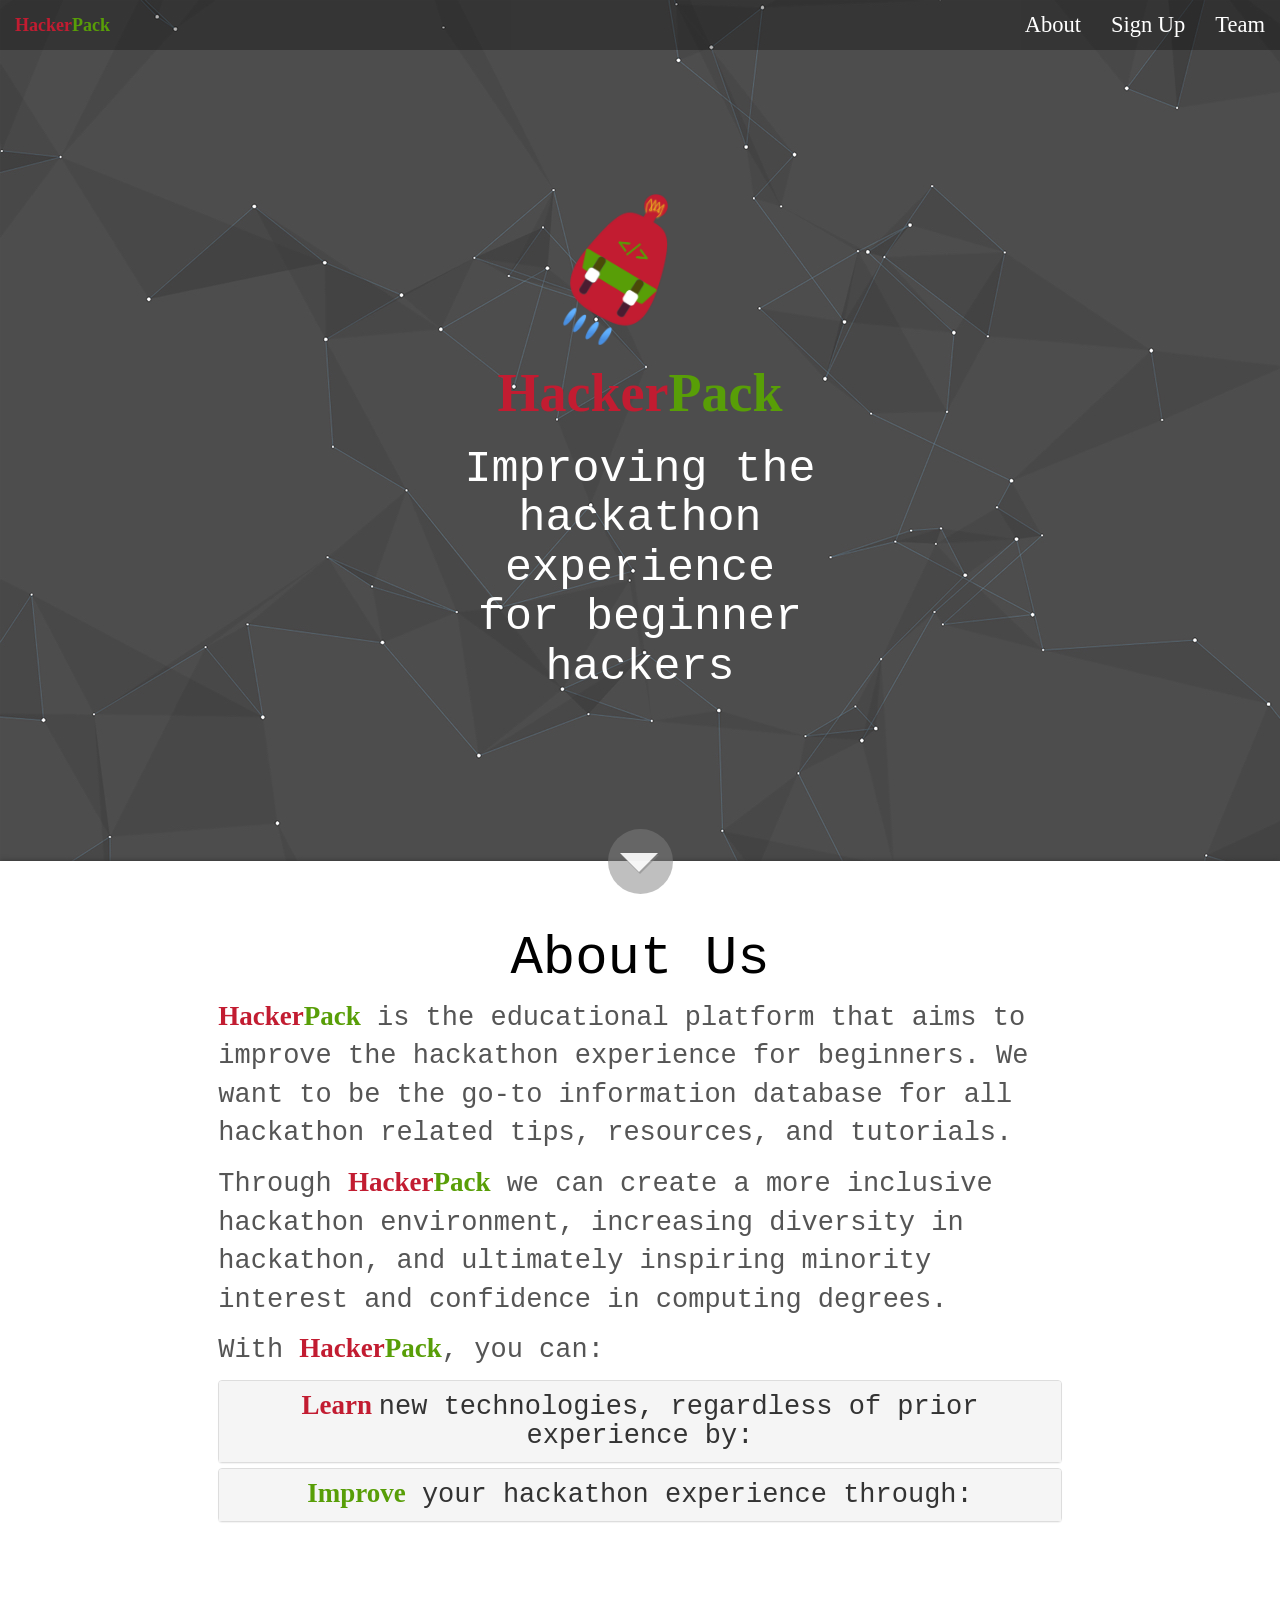
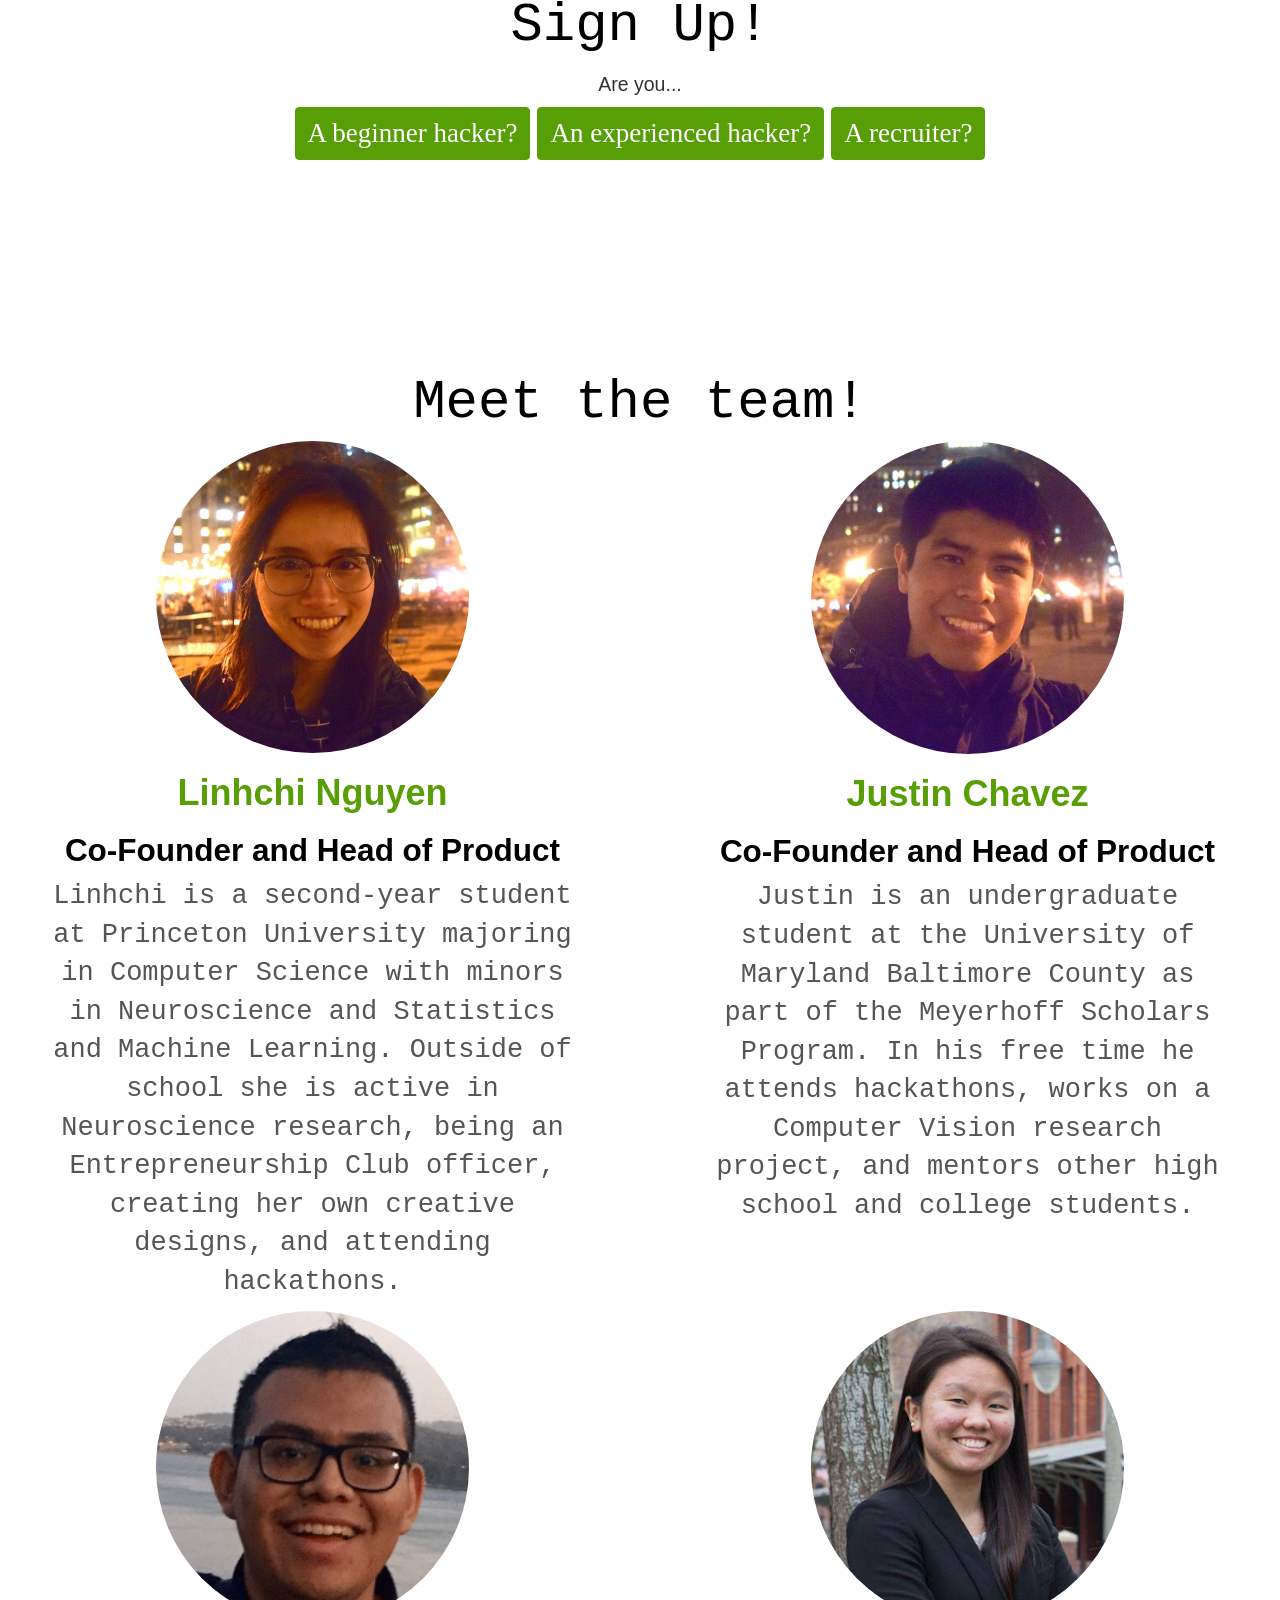
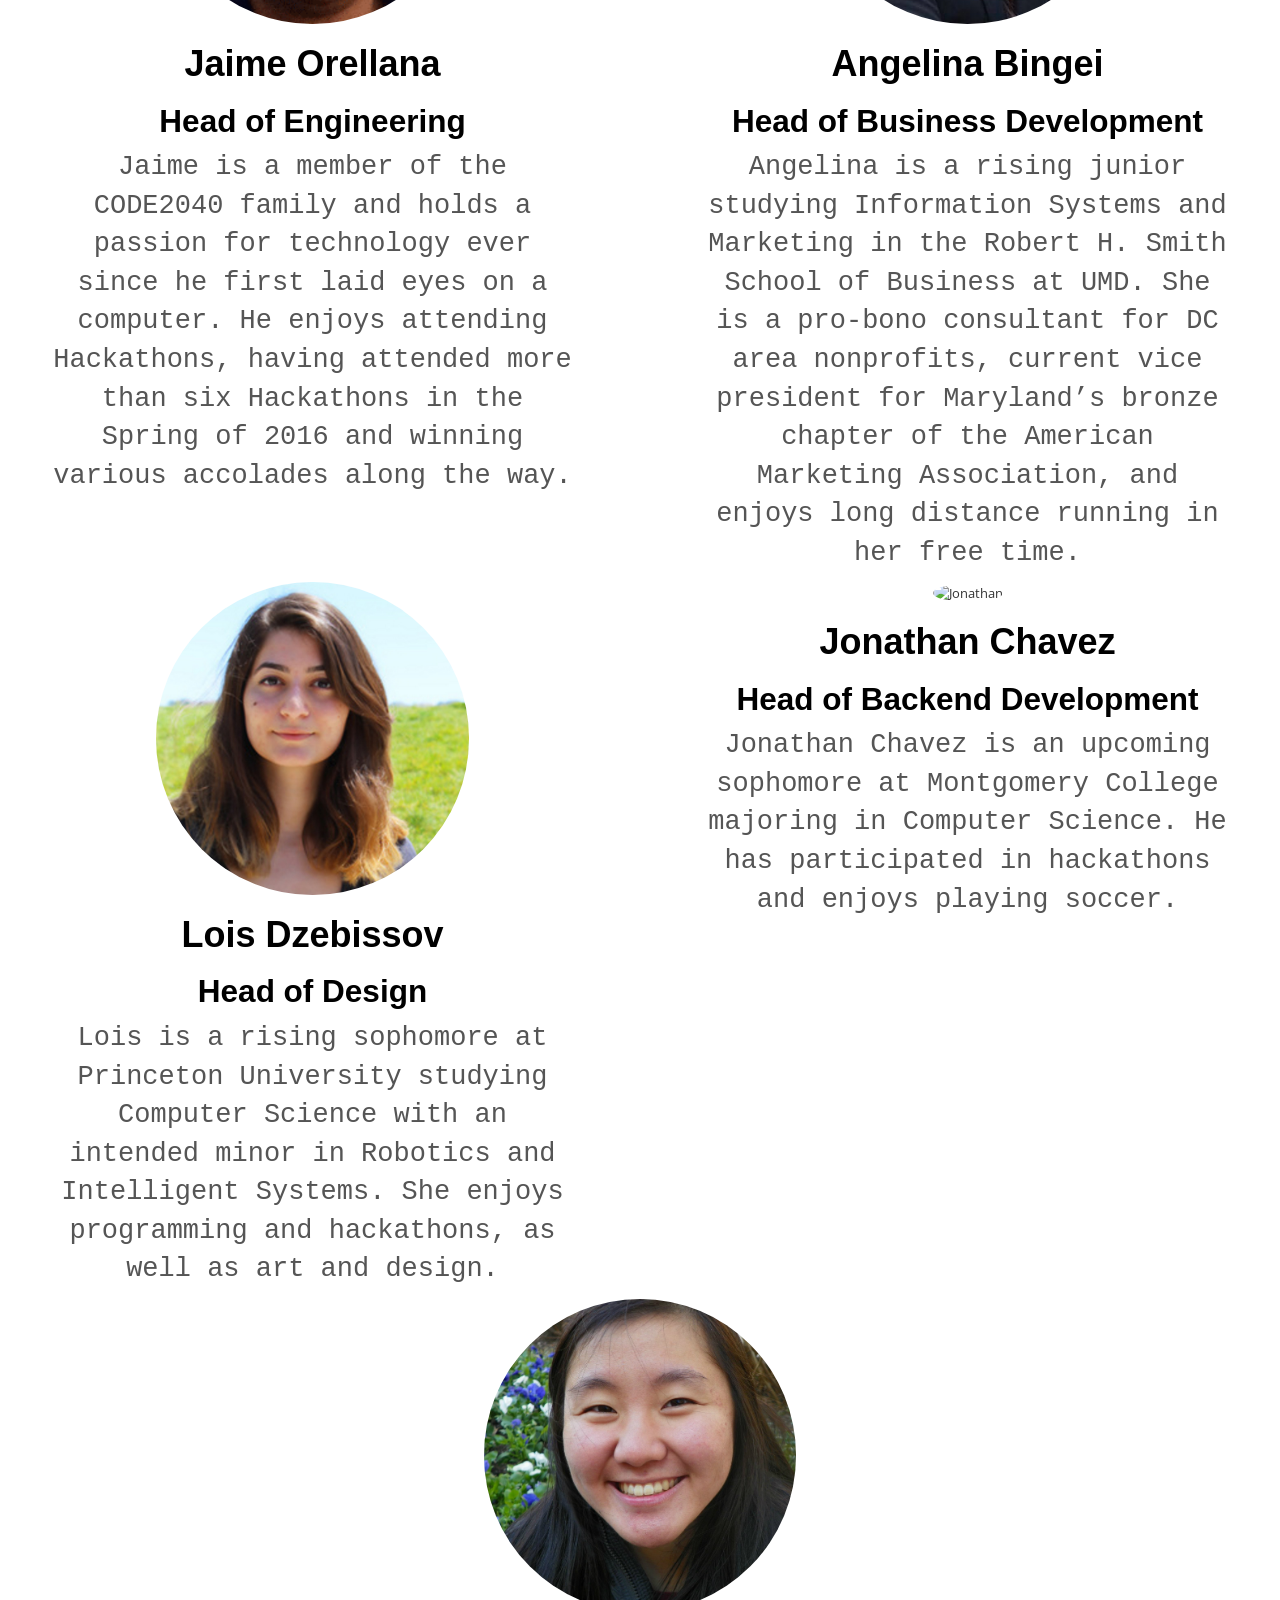
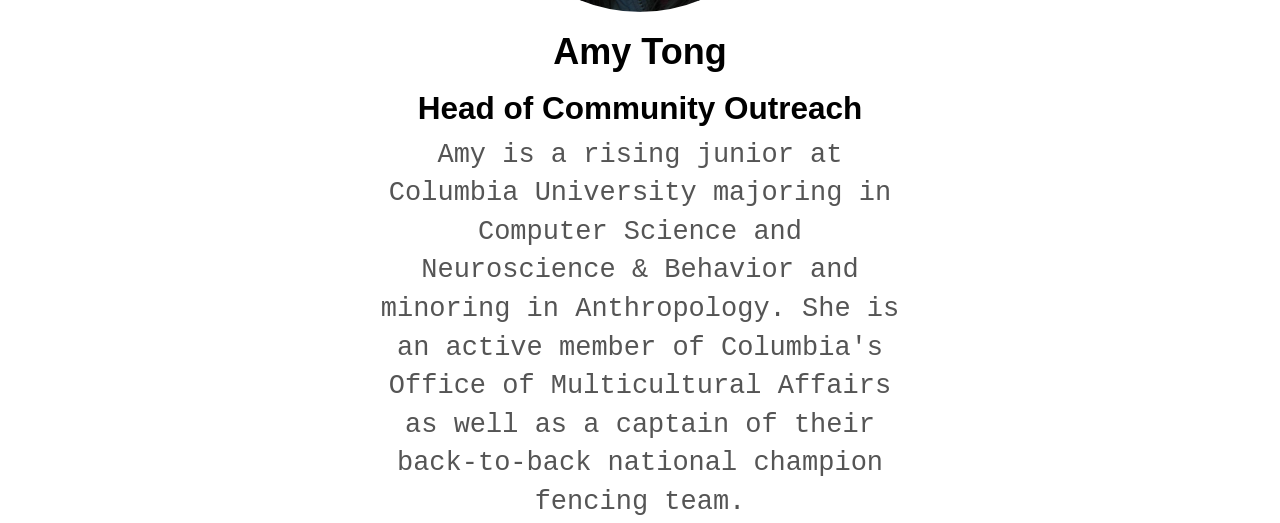
==== commit cdcf2768: "pics" ====
--- a/index.html
+++ b/index.html
@@ -72,7 +72,7 @@
         <div class="text-center col-md-4 col-md-offset-4">
         <!-- <div id = "HeaderText"> -->
           <div class = "hp-title"><span class = "hred title">Hacker</span><span class = "hgreen title">Pack</span></div>
-          <h4 style="color:white;">Improving the hackathon experience for beginner hackers.</h4>
+          <h4 style="color:white;">Improving the hackathon experience for beginner hackers</h4>
         </div>
         </div>
 
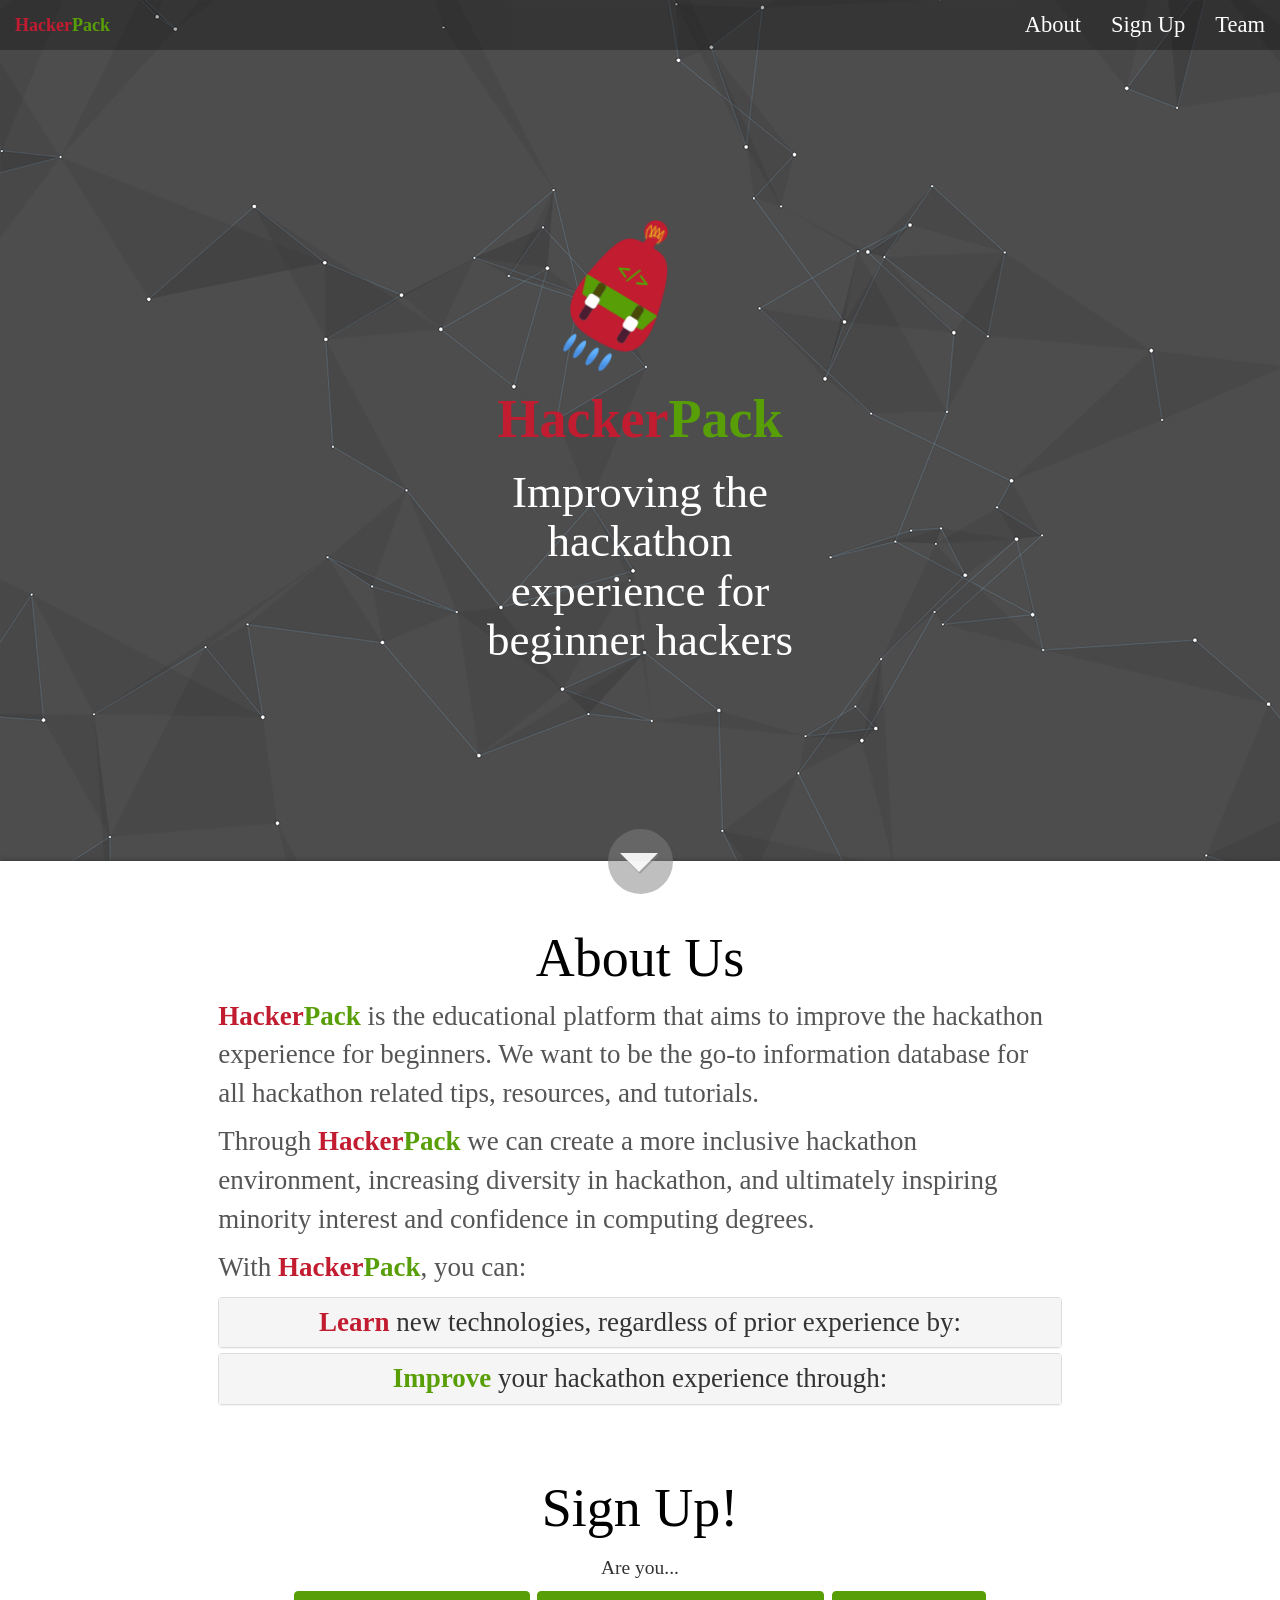
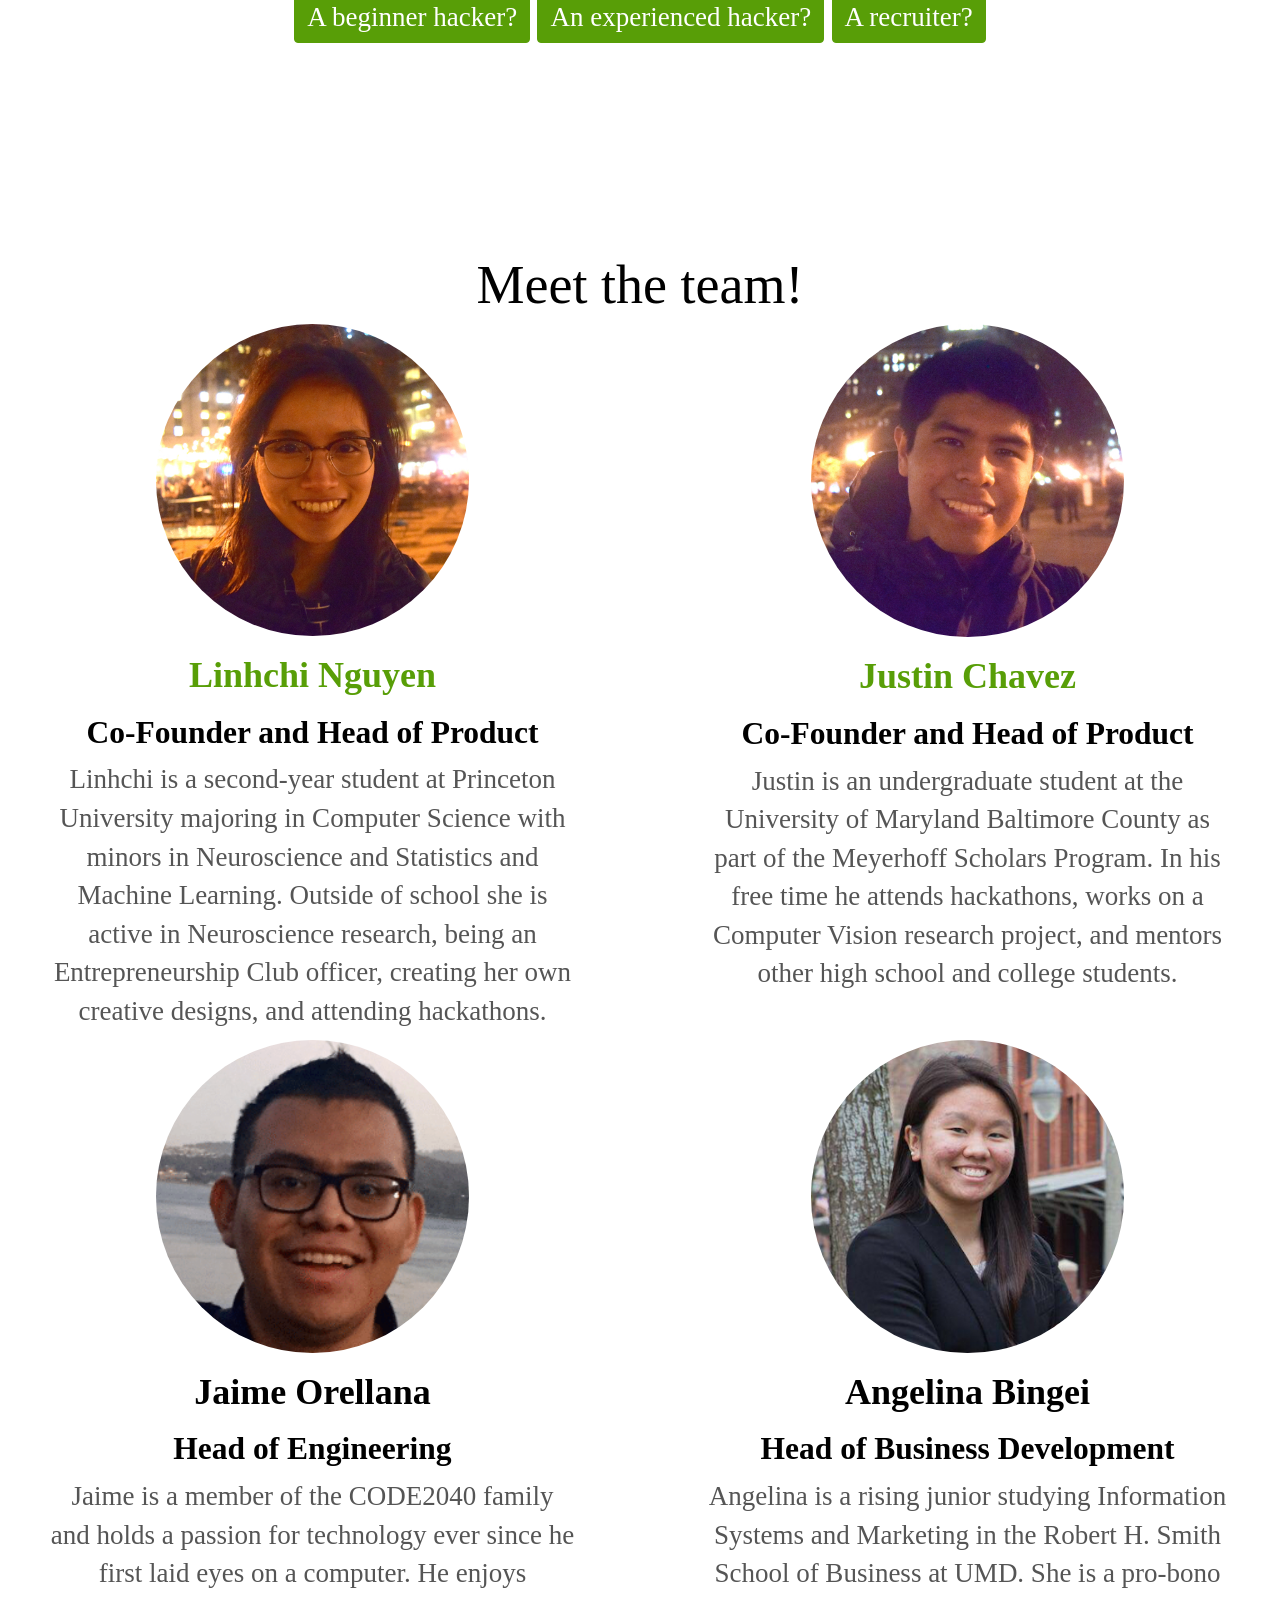
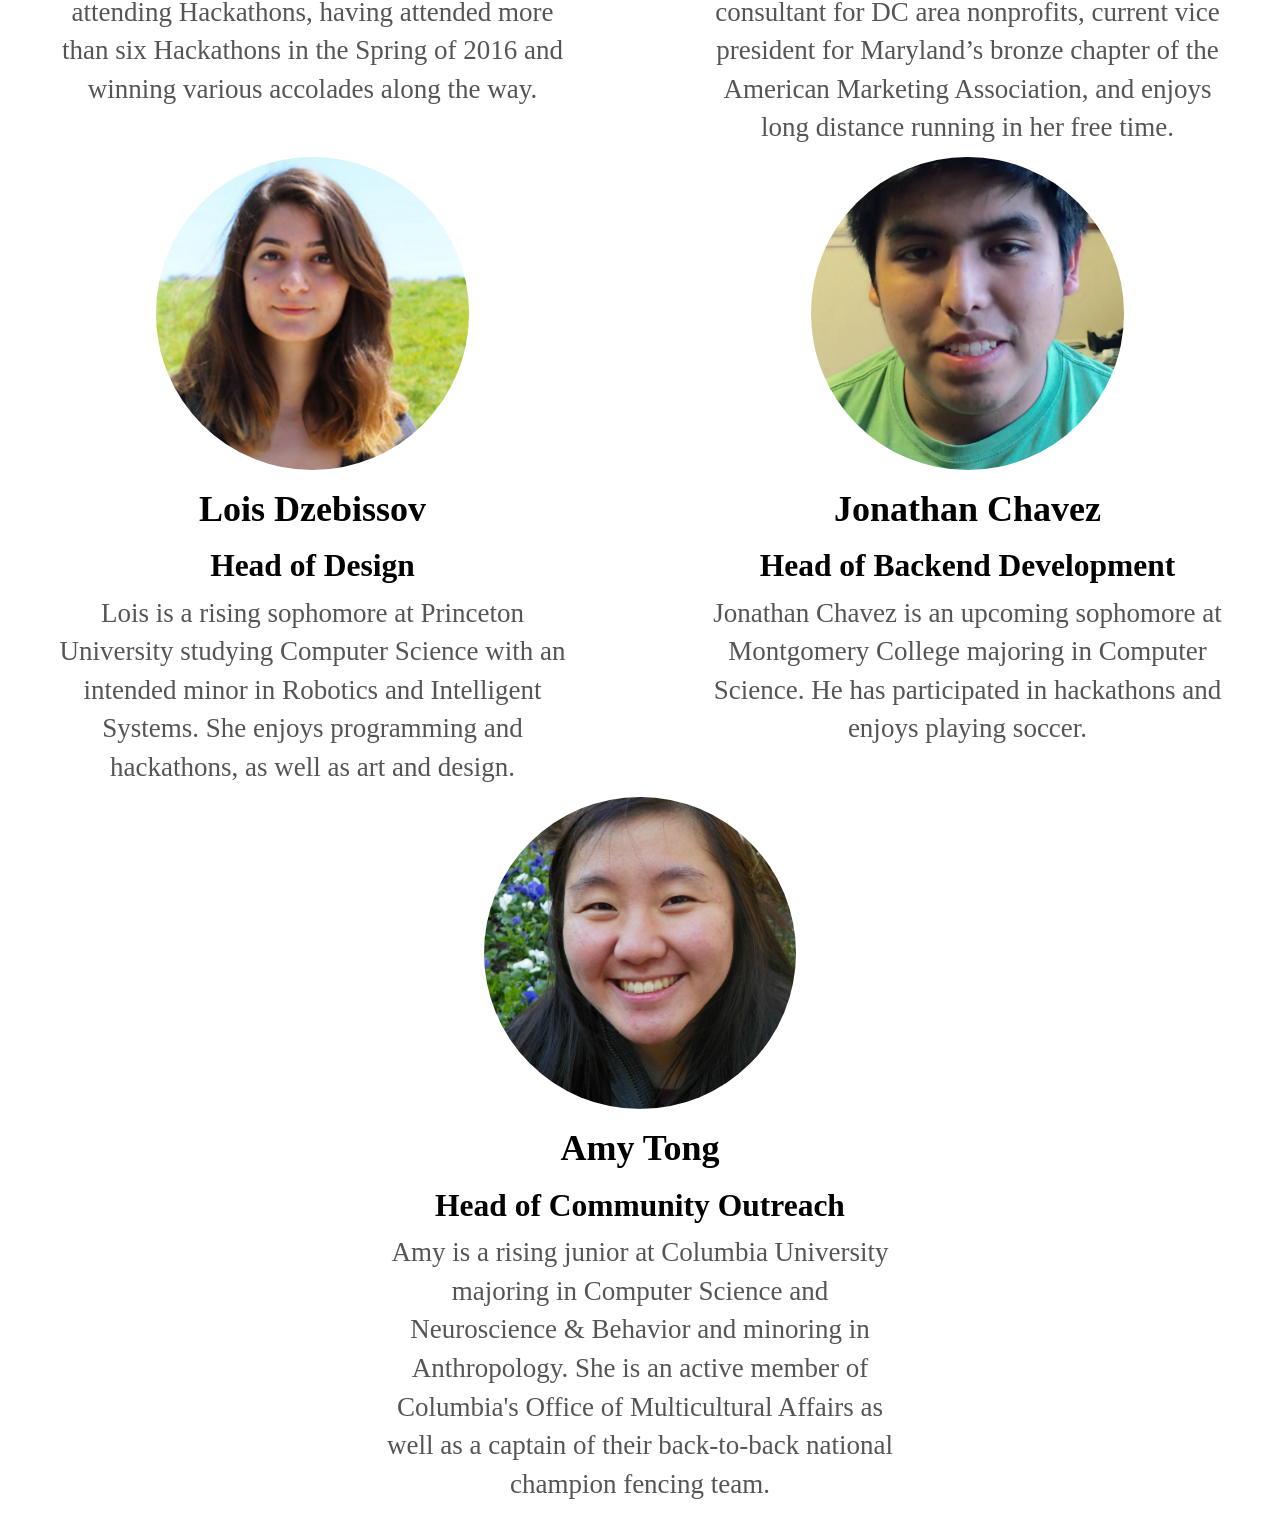
==== commit f05aa933: "fix font" ====
--- a/index.html
+++ b/index.html
@@ -21,7 +21,6 @@
 
   <link rel="shortcut icon" href="favicon.ico" type="image/x-icon" />
   <link rel="stylesheet" type="text/css" href="assets/css/HackerPack_Landing.css">
-  <link href='http://fonts.googleapis.com/css?family=Open+Sans|Maven+Pro:500' rel='stylesheet' type='text/css'>
 
   <title>HackerPack</title>
 
--- a/assets/css/HackerPack_Landing.css
+++ b/assets/css/HackerPack_Landing.css
@@ -247,7 +247,7 @@
 p, h1, h3, h4, label{
   color: black;
   text-align: center;
-  font-family: "Avenir Next", Monospace;
+  font-family: "Avenir Next";
 }
 
 .hp-title{
@@ -256,7 +256,7 @@
   padding-top: 10px;
   color: black;
   text-align: center;
-  font-family: "Avenir Next", Monospace;
+  font-family: "Avenir Next";
 }
 
 h4{
@@ -275,14 +275,14 @@
   font-size: 28px;
   color: green;
   font-weight: bold;
-  font-family: "Courier New", Courier, monospace;
+  font-family: "Avenir Next";
   text-align: center;
   margin-bottom: 20px;
   margin-top: 20px;
 }
 
 #button {
-  font-family:"Andale Mono", Monospace;
+  font-family:"Avenir Next";
   font-size: 20px;
 }
 
@@ -317,7 +317,7 @@
   
   font-size:1.3em;
   color:#333;
-  font-family:'Open Sans', sans-serif;
+  font-family:'Avenir Next';
 }
 
 section {
@@ -427,13 +427,13 @@
 }*/
 
 h1 {
-  font-family:"Avenir Next", sans-serif;
+  font-family:"Avenir Next";
   font-weight:300;
   font-size:1vmin;
 }
 
 h2, h3 {
-  font-family:"Avenir Next", sans-serif;
+  font-family:"Avenir Next";
   font-weight:300;
   font-size:1.5em;
 /*  margin-top:2em;*/
@@ -459,7 +459,7 @@
 
 /*------POP UP----------*/
 body {
-  font-family: Arial, sans-serif;
+  font-family: "Avenir Next";
   background: url(4.jpg);
   background-size: cover;
 }
@@ -521,7 +521,7 @@
 .popup h2 {
   margin-top: 0;
   color: #333;
-  font-family: Tahoma, Arial, sans-serif;
+  font-family: "Avenir Next";
 }
 .popup .close {
   position: absolute;
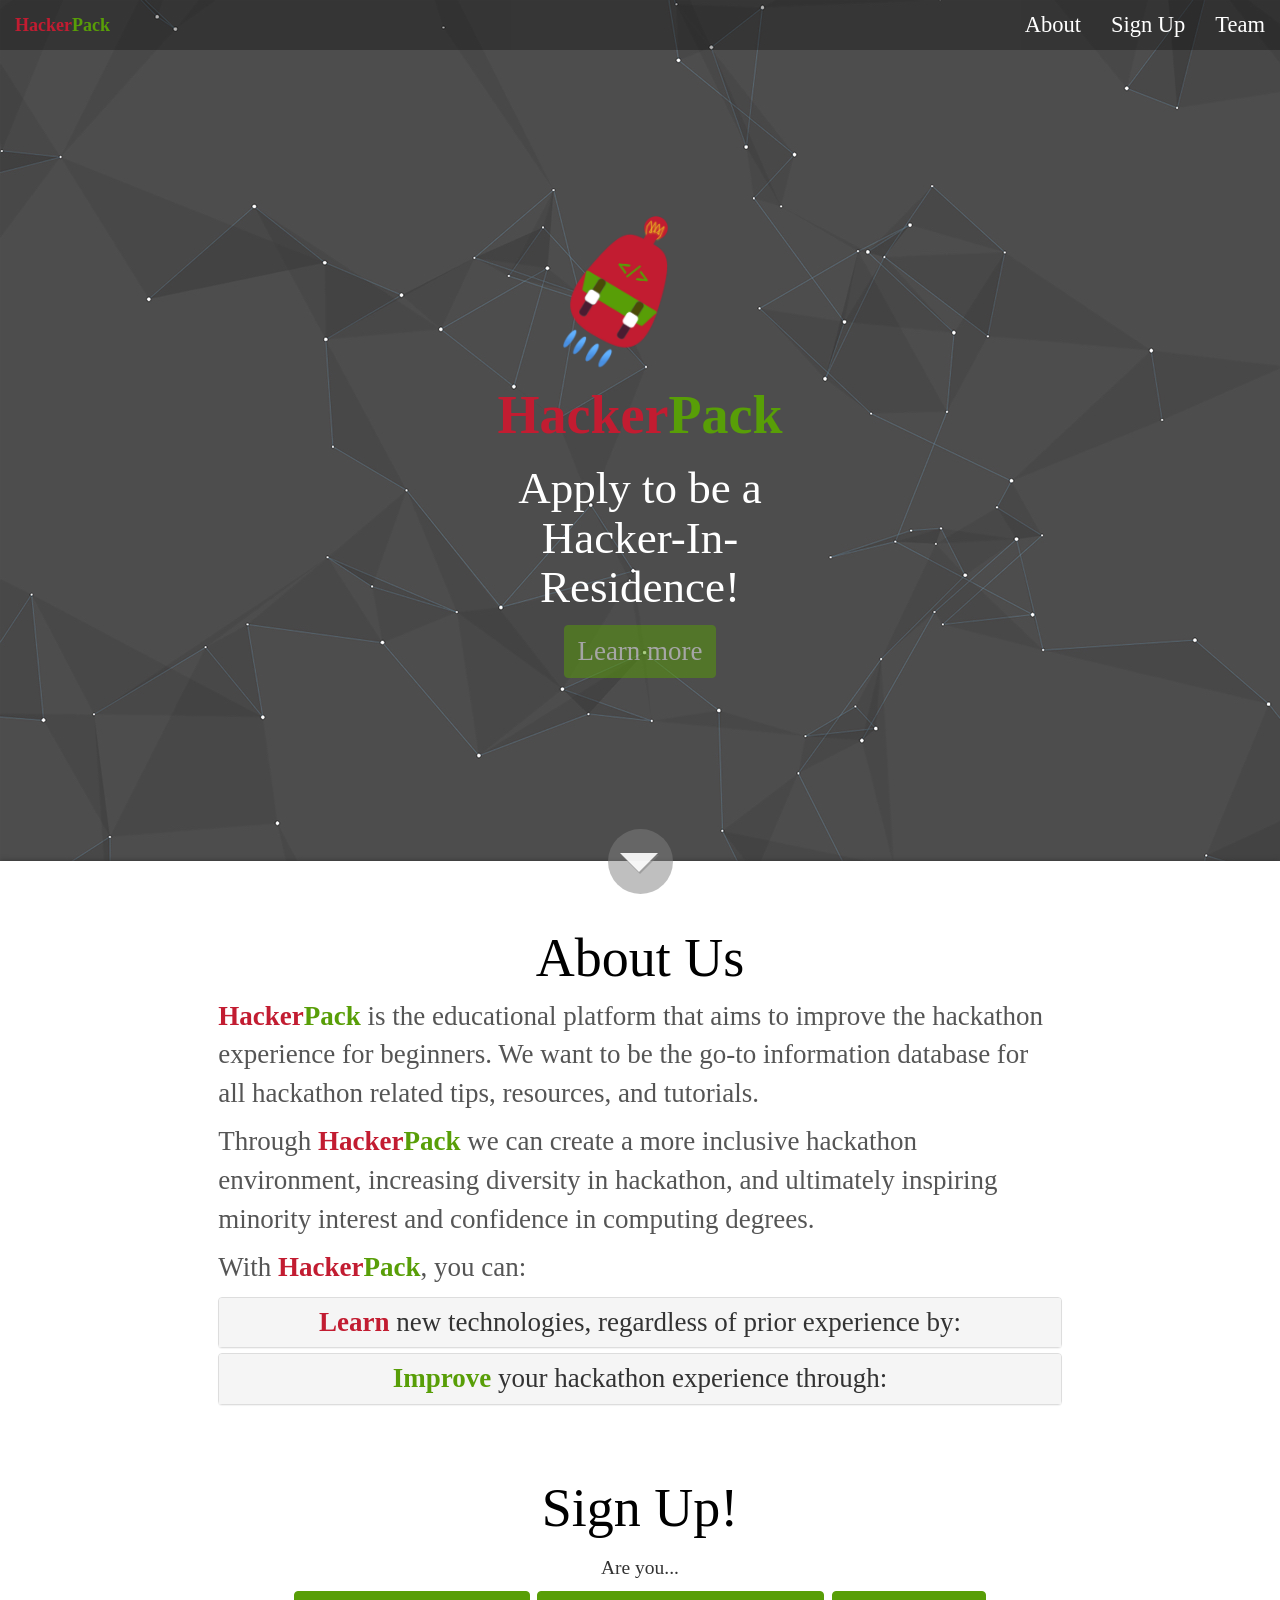
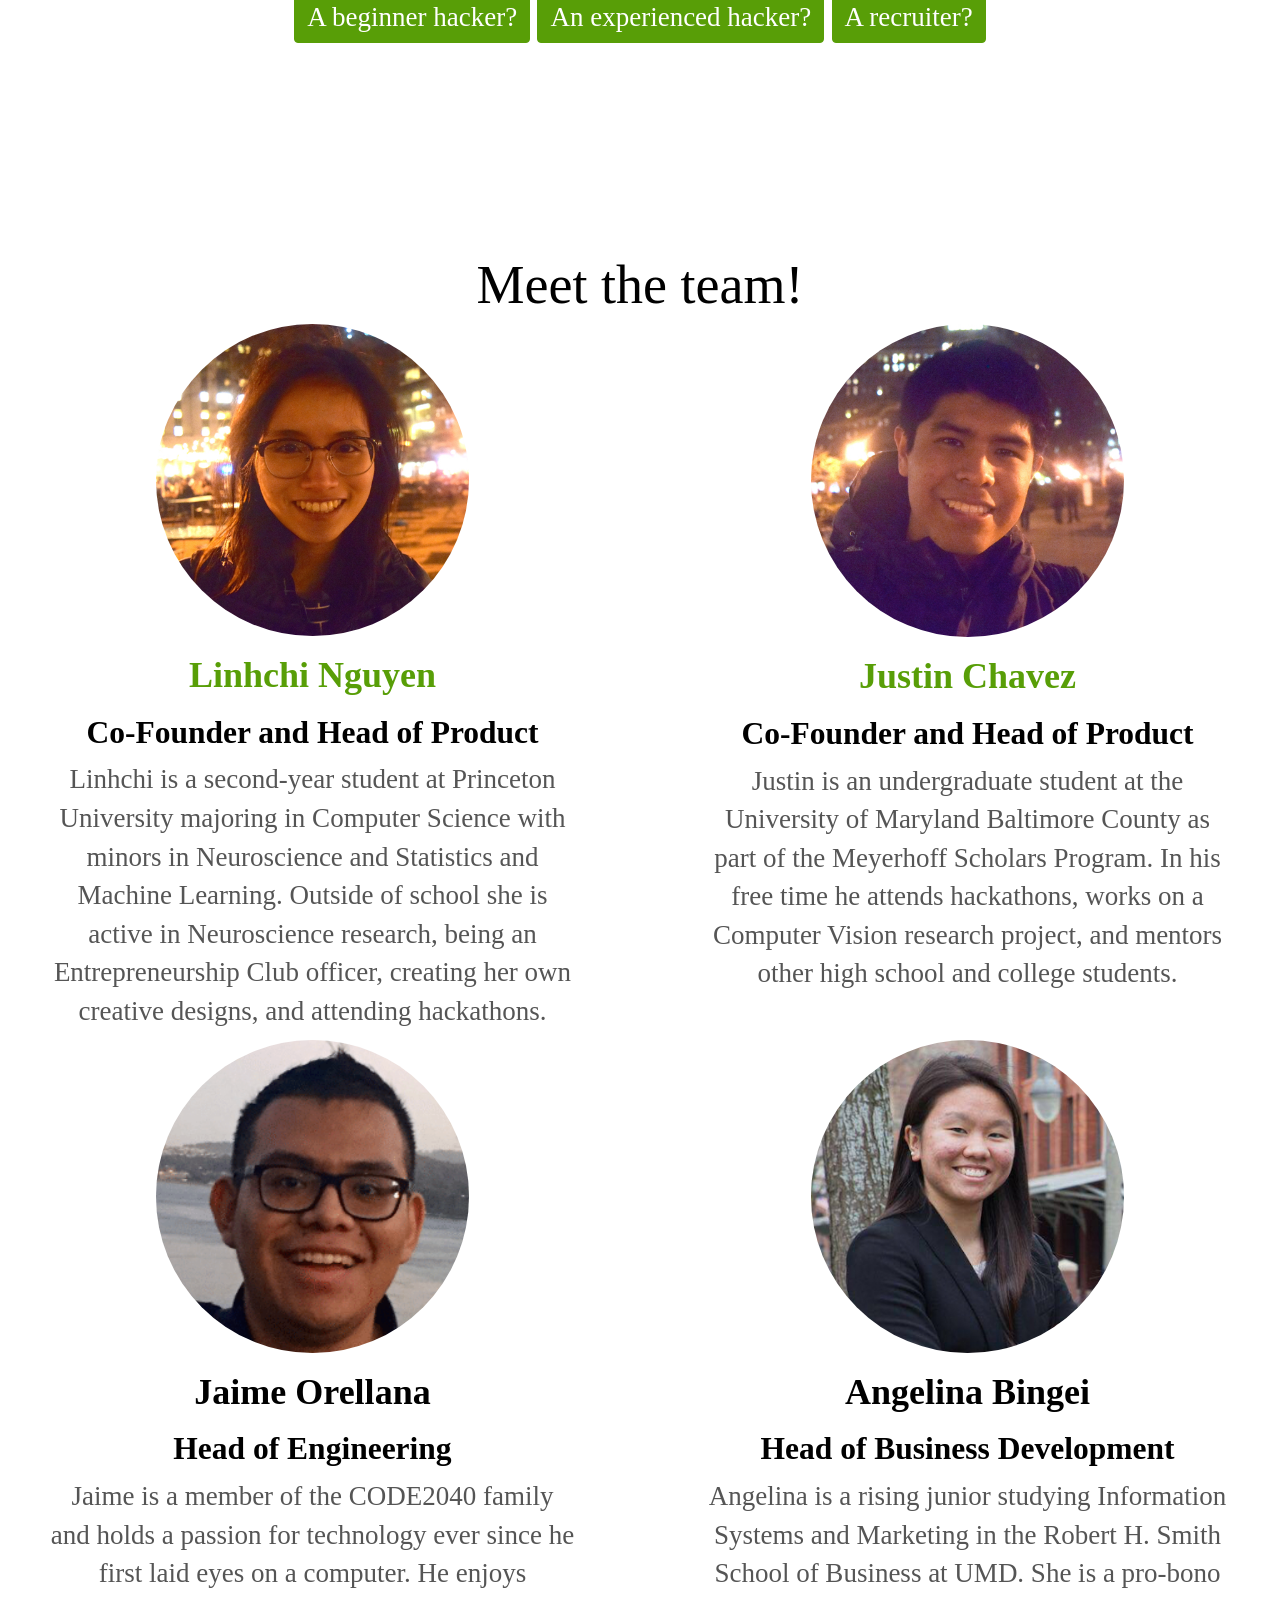
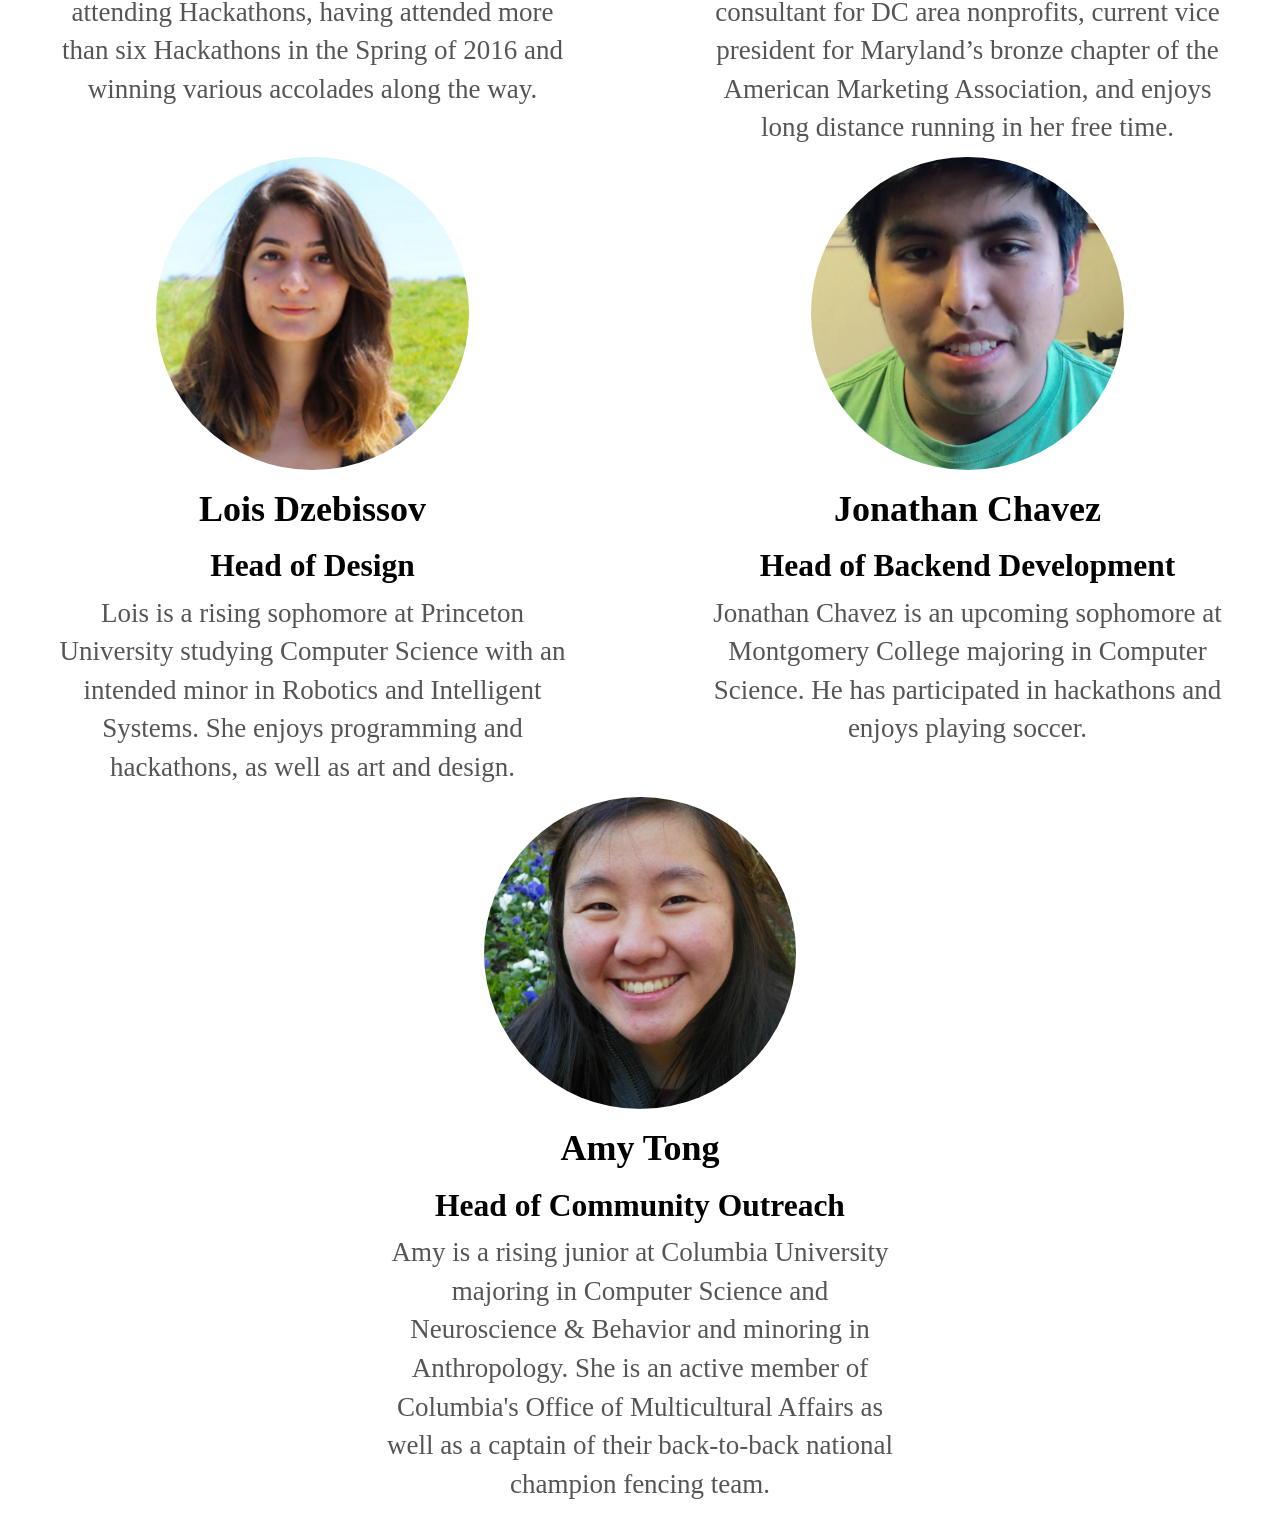
==== commit 6381c086: "add Hacker In Residence app" ====
--- a/index.html
+++ b/index.html
@@ -71,7 +71,9 @@
         <div class="text-center col-md-4 col-md-offset-4">
         <!-- <div id = "HeaderText"> -->
           <div class = "hp-title"><span class = "hred title">Hacker</span><span class = "hgreen title">Pack</span></div>
-          <h4 style="color:white;">Improving the hackathon experience for beginner hackers</h4>
+          <h4 style="color:white;">Apply to be a <br>Hacker-In-Residence!</br></h4>
+          <a type="btn" class="btn btn-primary btn-font" href="https://medium.com/@justinchavez/follow-your-passion-this-summer-at-princeton-c8da595ff83c#.s2amzox2k" target="_blank"> Learn more </a>
+
         </div>
         </div>
 
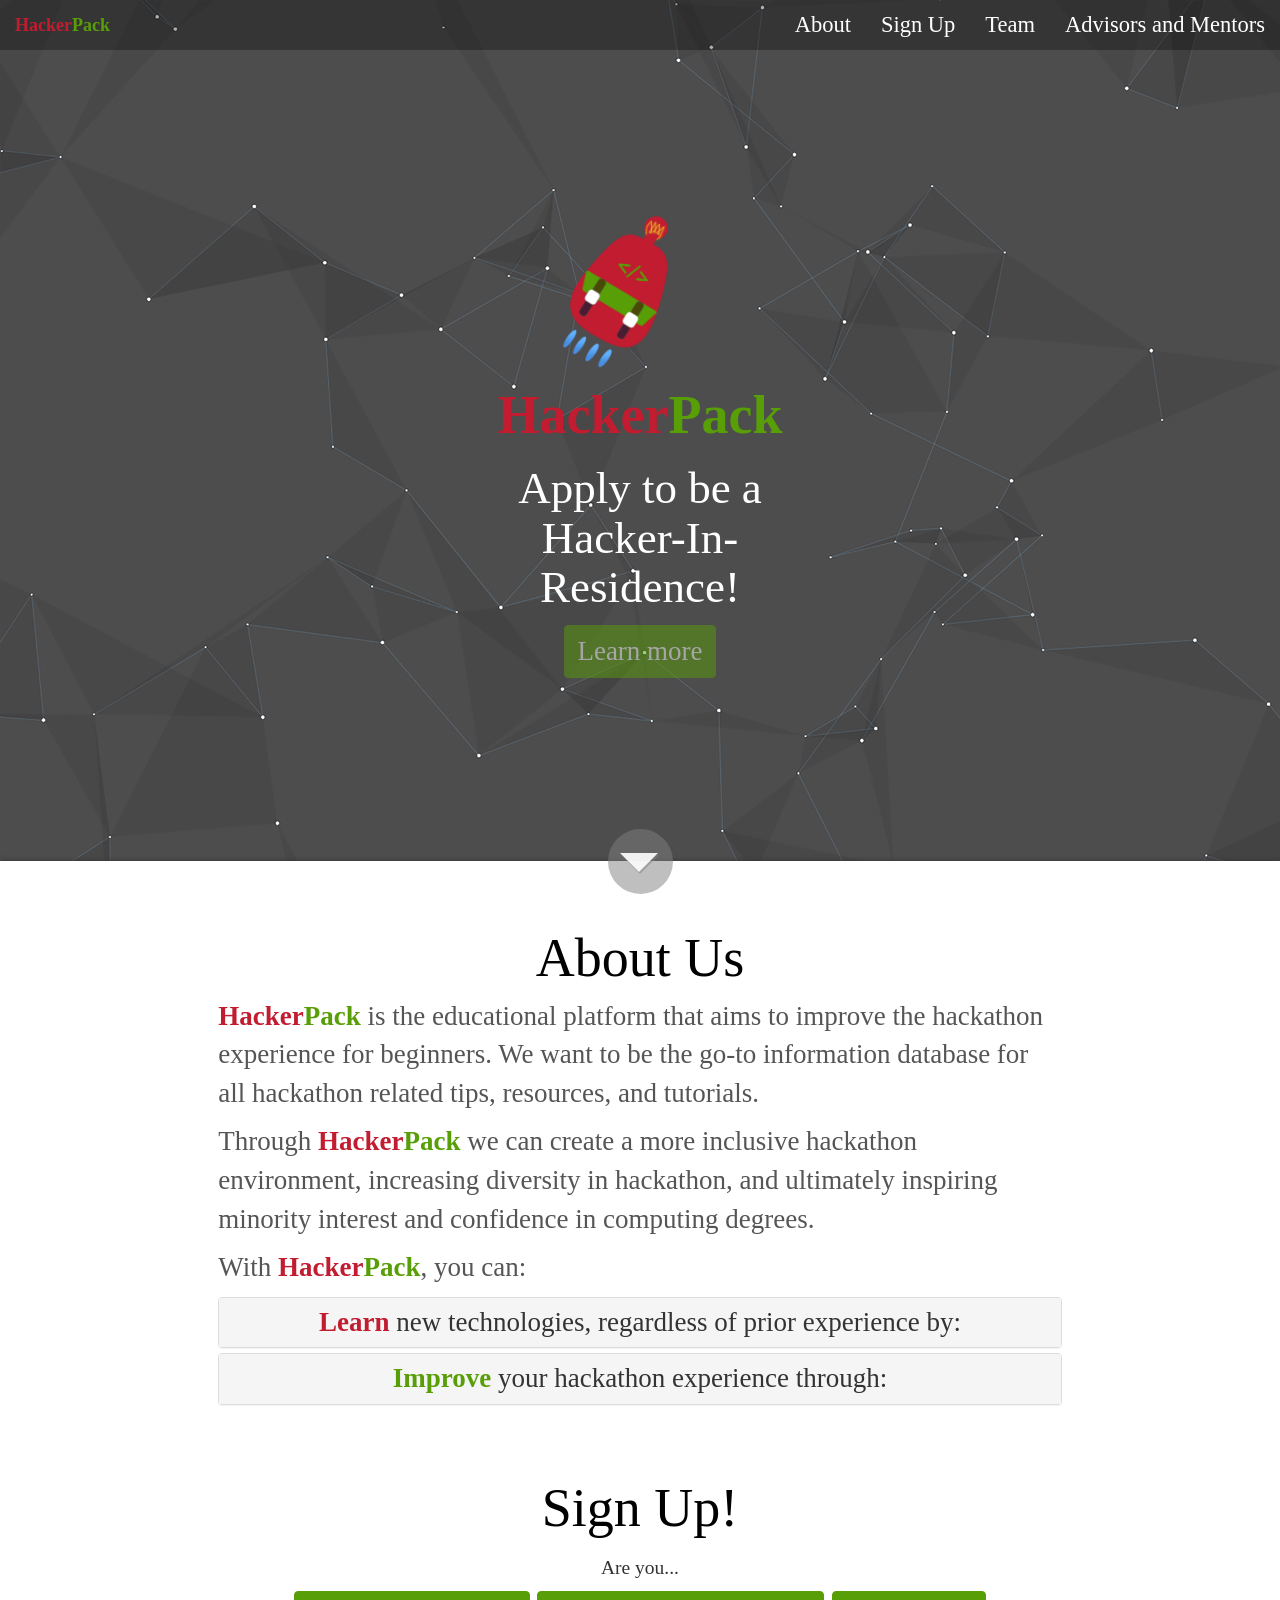
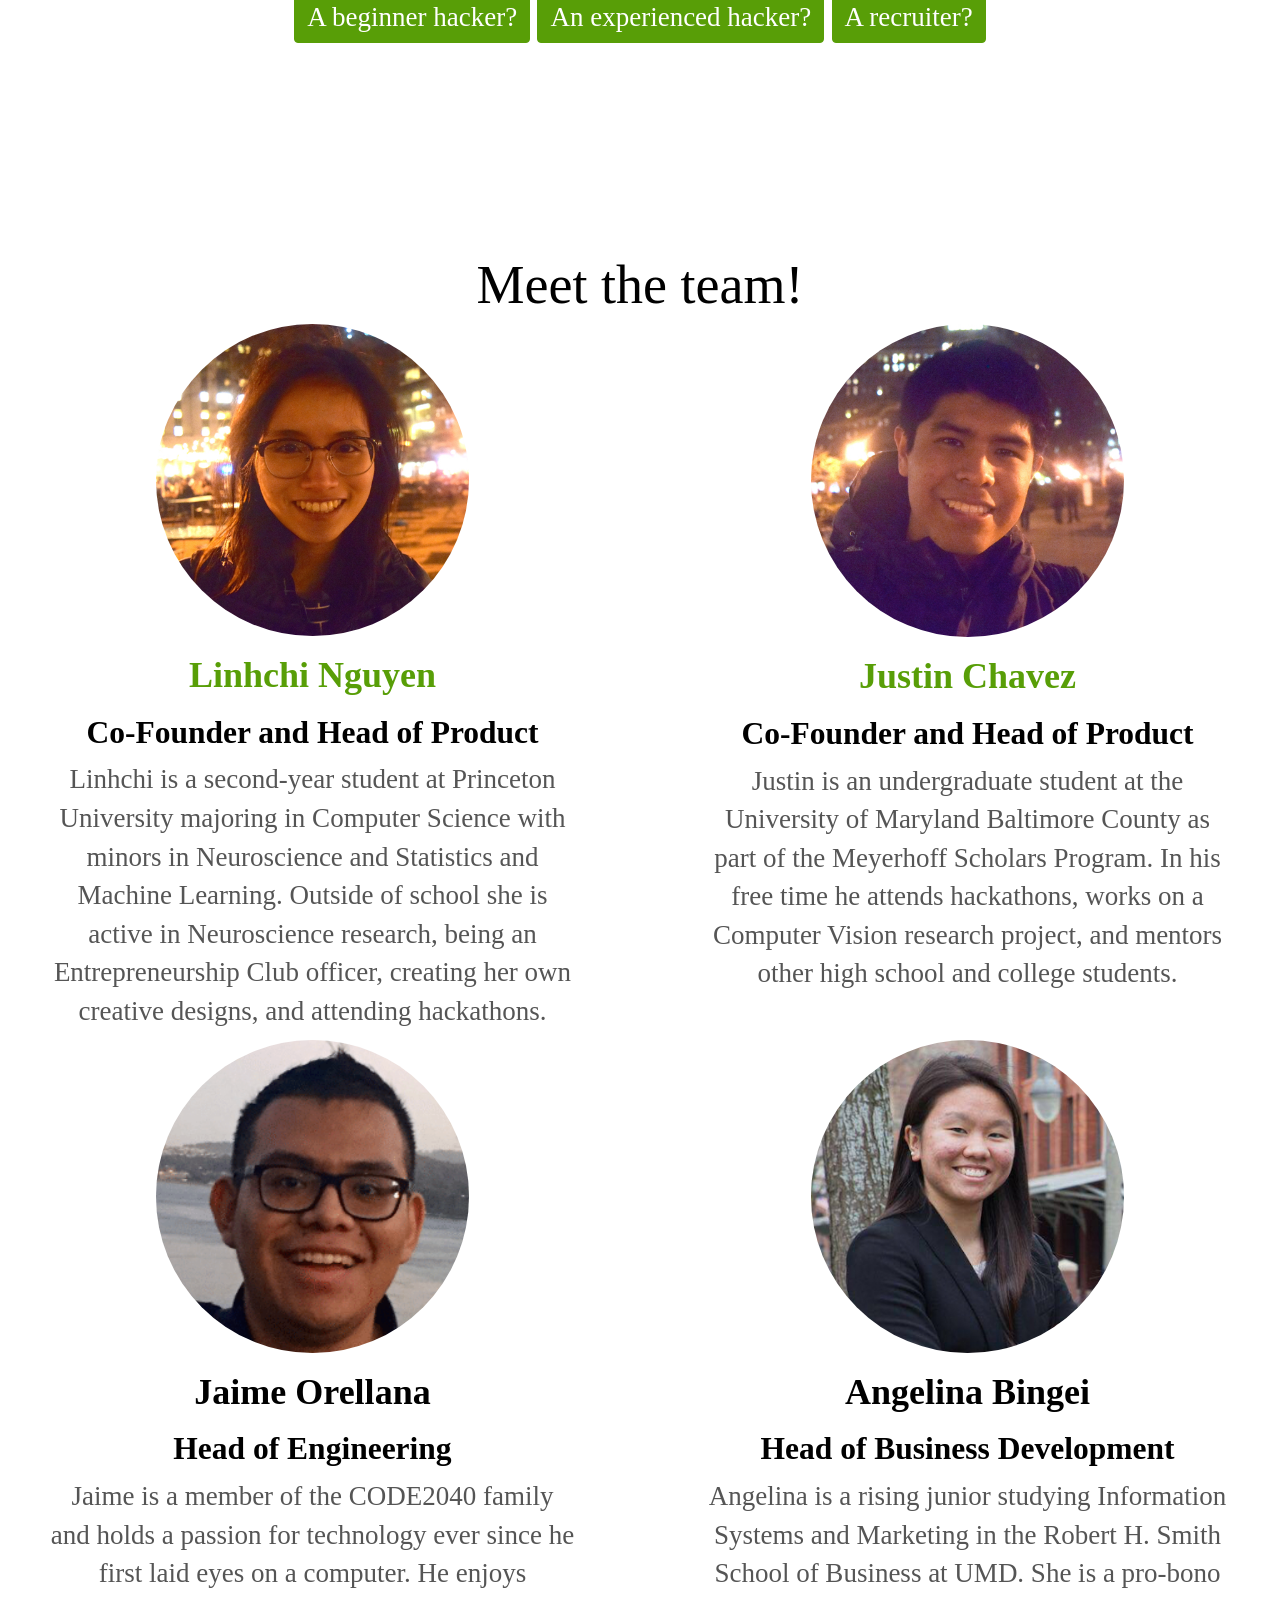
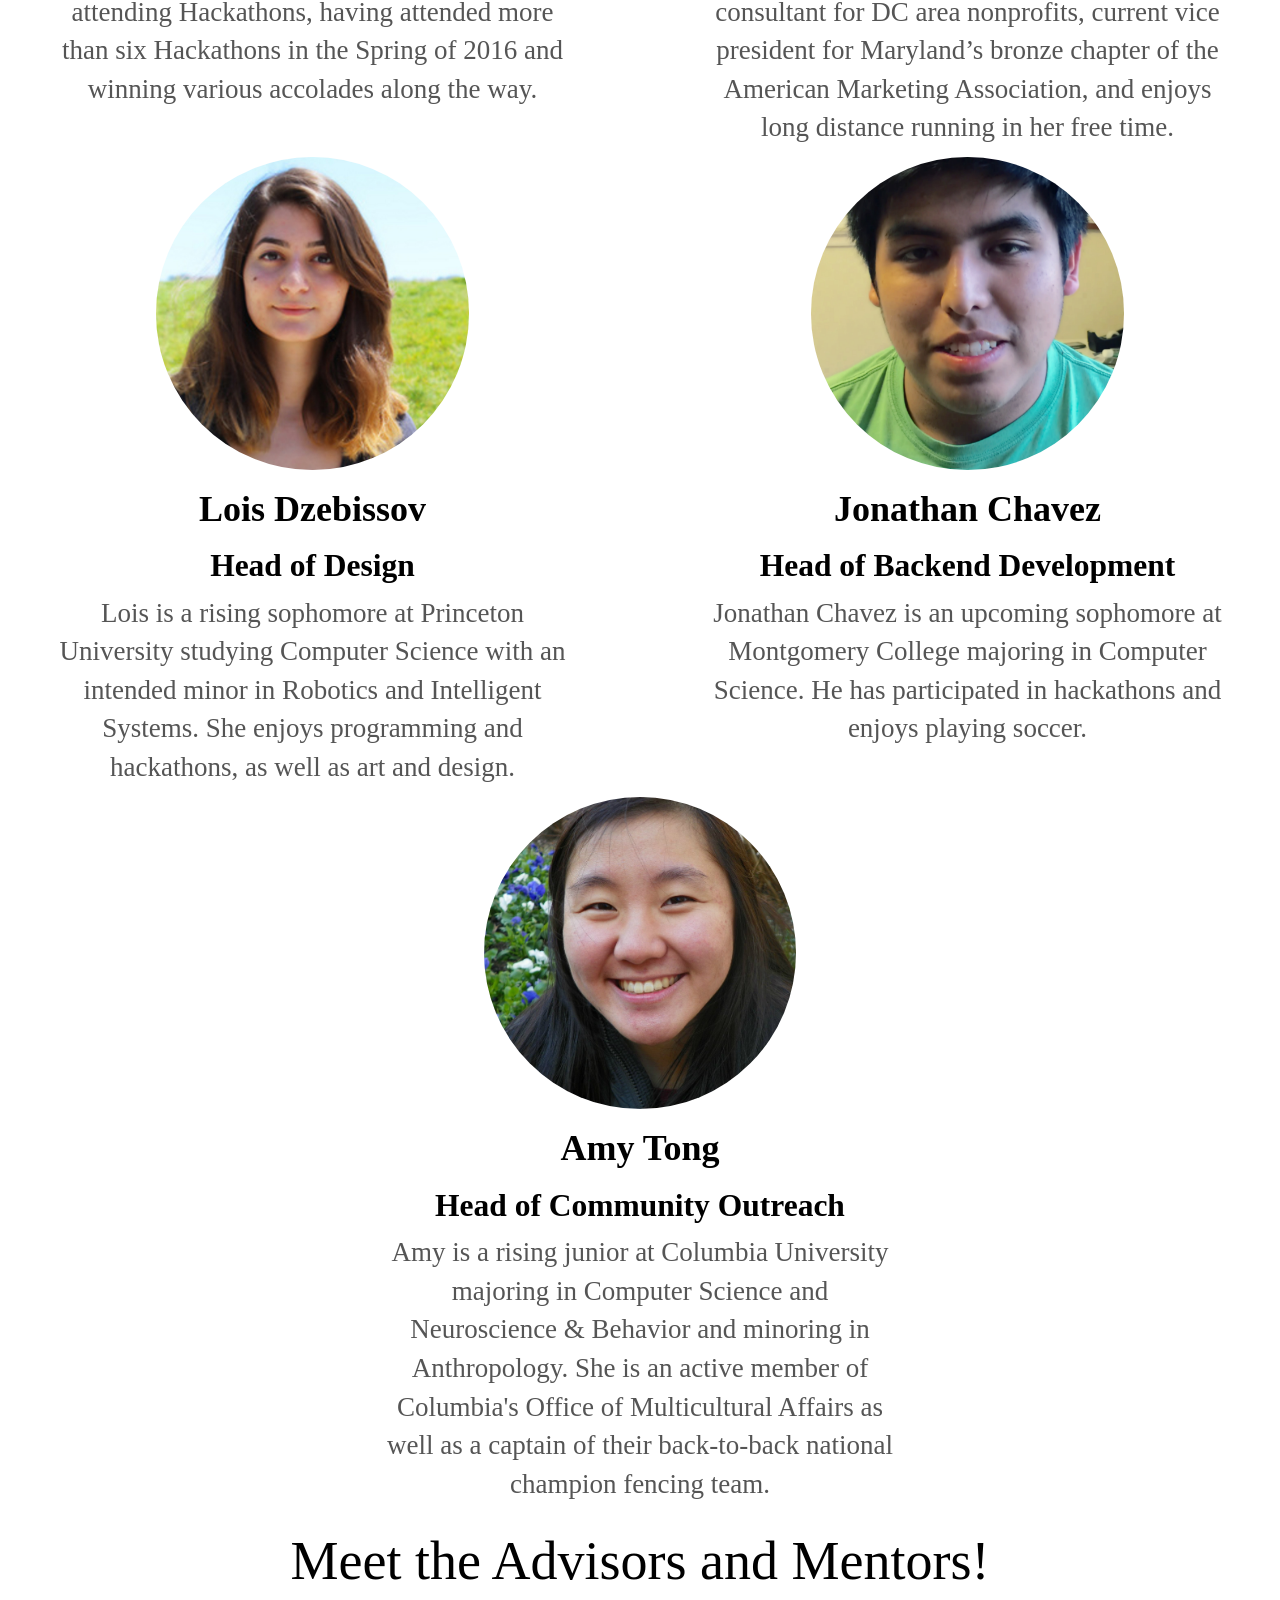
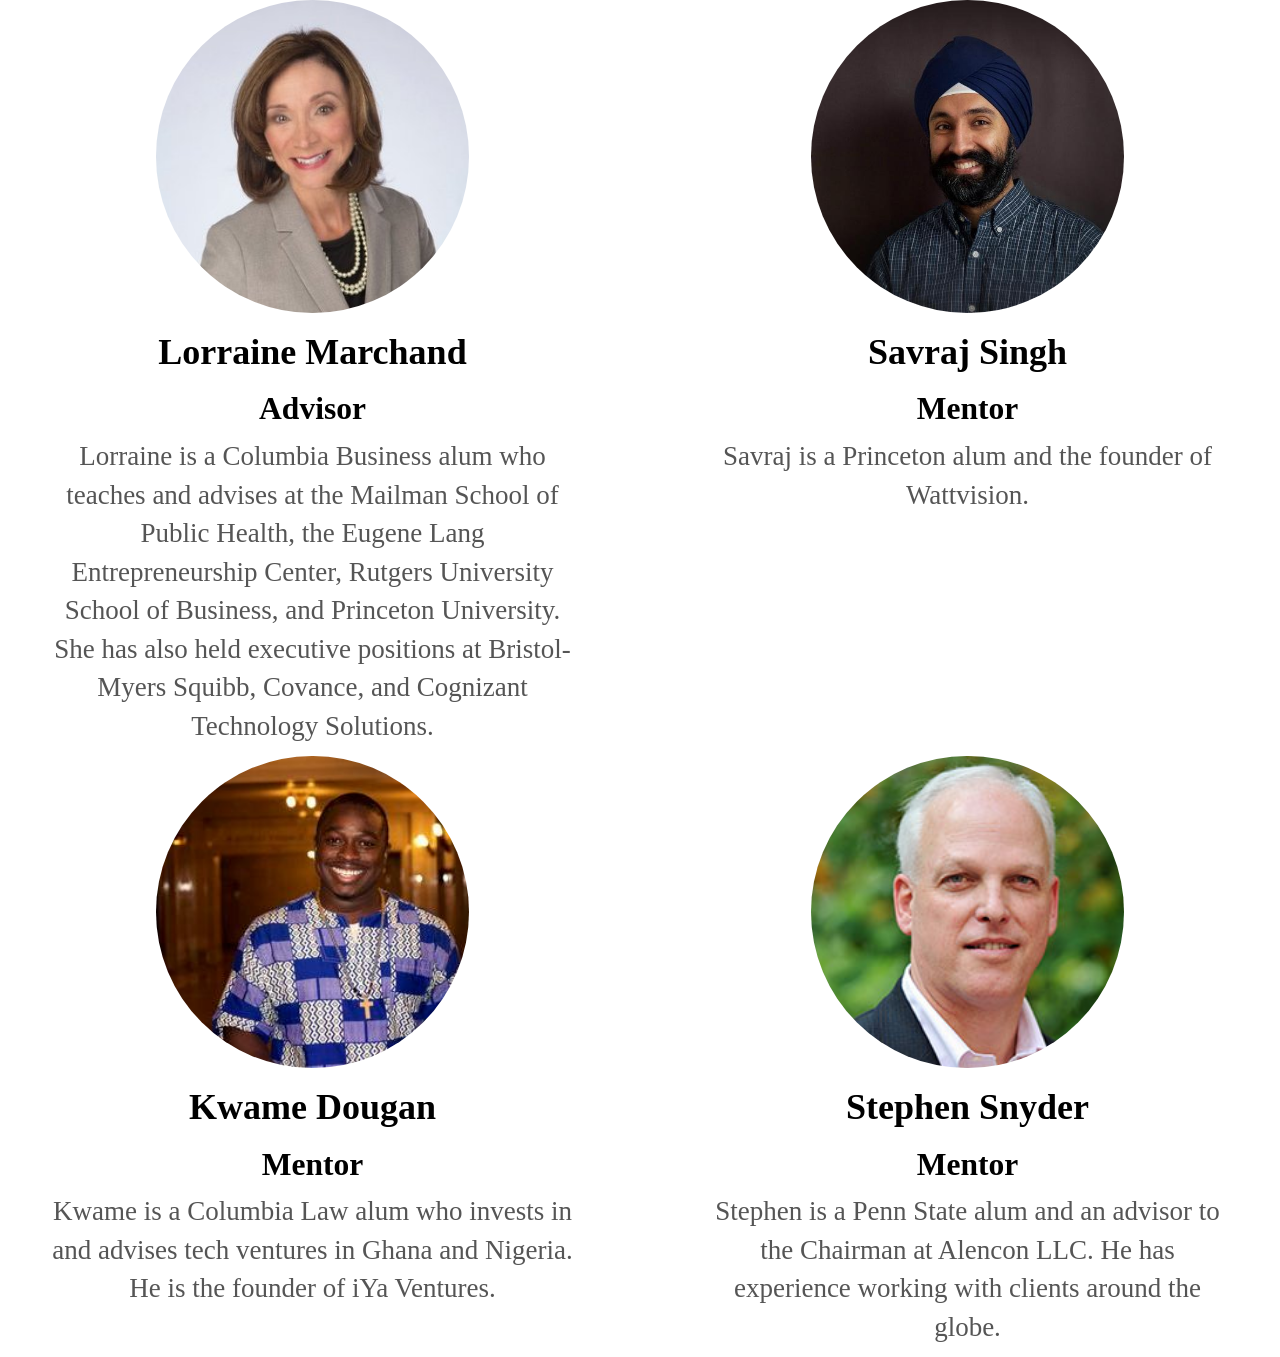
==== commit e5158f44: "Added advisors and mentors Images and descriptions in a new section below Team" ====
--- a/index.html
+++ b/index.html
@@ -49,6 +49,7 @@
               <li><a href="#content"> About </a></li>
               <li><a href="#register"> Sign Up </a></li>
               <li><a href="#meetTheTeam"> Team </a></li>
+              <li><a href="#meetTheAdvisorsAndMentors"> Advisors and Mentors </a></li>
             </ul>
           </div>
         </div>
@@ -339,7 +340,7 @@
   
     <div class="col-md-6">
     <img class="img-circle img-repsponsive" src="images/Amy.jpg" alt ="Amy">
-    <h3 class="profName"> Amy Tong</a></h3>
+    <h3 class="profName">Amy Tong</a></h3>
     <h3 class="profTitle"> <b> Head of Community Outreach </b></h3>
     <p class = "profParagraph">Amy is a rising junior at Columbia University majoring in Computer Science and Neuroscience & Behavior and minoring in Anthropology. She is an active member of Columbia's Office of Multicultural Affairs as well as a captain of their back-to-back national champion fencing team. </p>
   
@@ -350,6 +351,59 @@
     
 </div>
 
+<!-- MENTOR AND ADVISOR SECTION -->
+<div id="meetTheAdvisorsAndMentors">
+<div class="hp-title"> Meet the Advisors and Mentors!</div>
+
+<div class="row">
+  
+
+   <div class="col-md-6">
+  
+    <img class="img-circle img-repsponsive" src="images/Lorraine.jpg" alt ="Lorraine">
+    <h3 class="profName">Lorraine Marchand</a></h3>
+    <h3 class="profTitle"> <b> Advisor </b></h3>
+    <p class = "profParagraph">Lorraine is a Columbia Business alum who teaches and advises at the Mailman School of Public Health, the Eugene Lang Entrepreneurship Center, Rutgers University School of Business, and Princeton University. She has also held executive positions at Bristol-Myers Squibb, Covance, and Cognizant Technology Solutions.</p>
+  
+  </div>
+
+  <div class="col-md-6">
+    
+    <img class="img-circle img-repsponsive" src="images/Savraj.jpg" alt ="Savraj">
+    <h3 class="profName">Savraj Singh</a></h3>
+    <h3 class="profTitle"> <b> Mentor </b></h3>
+    <p class = "profParagraph">Savraj is a Princeton alum and the founder of Wattvision.</p>
+    
+  </div>
+
+
+</div>
+
+<div class="row">
+  
+
+   <div class="col-md-6">
+  
+    <img class="img-circle img-repsponsive" src="images/Kwame.jpg" alt ="Kwame">
+    <h3 class="profName">Kwame Dougan</a></h3>
+    <h3 class="profTitle"> <b> Mentor </b></h3>
+    <p class = "profParagraph">Kwame is a Columbia Law alum who invests in and advises tech ventures in Ghana and Nigeria. He is the founder of iYa Ventures.</p>
+  
+  </div>
+
+  <div class="col-md-6">
+    
+    <img class="img-circle img-repsponsive" src="images/Stephen.jpg" alt ="Stephen">
+    <h3 class="profName">Stephen Snyder</a></h3>
+    <h3 class="profTitle"> <b> Mentor </b></h3>
+    <p class = "profParagraph">Stephen is a Penn State alum and an advisor to the Chairman at Alencon LLC. He has experience working with clients around the globe.</p>
+    
+  </div>
+
+</div>
+
+</div>
+
 </section>
 
 </body>
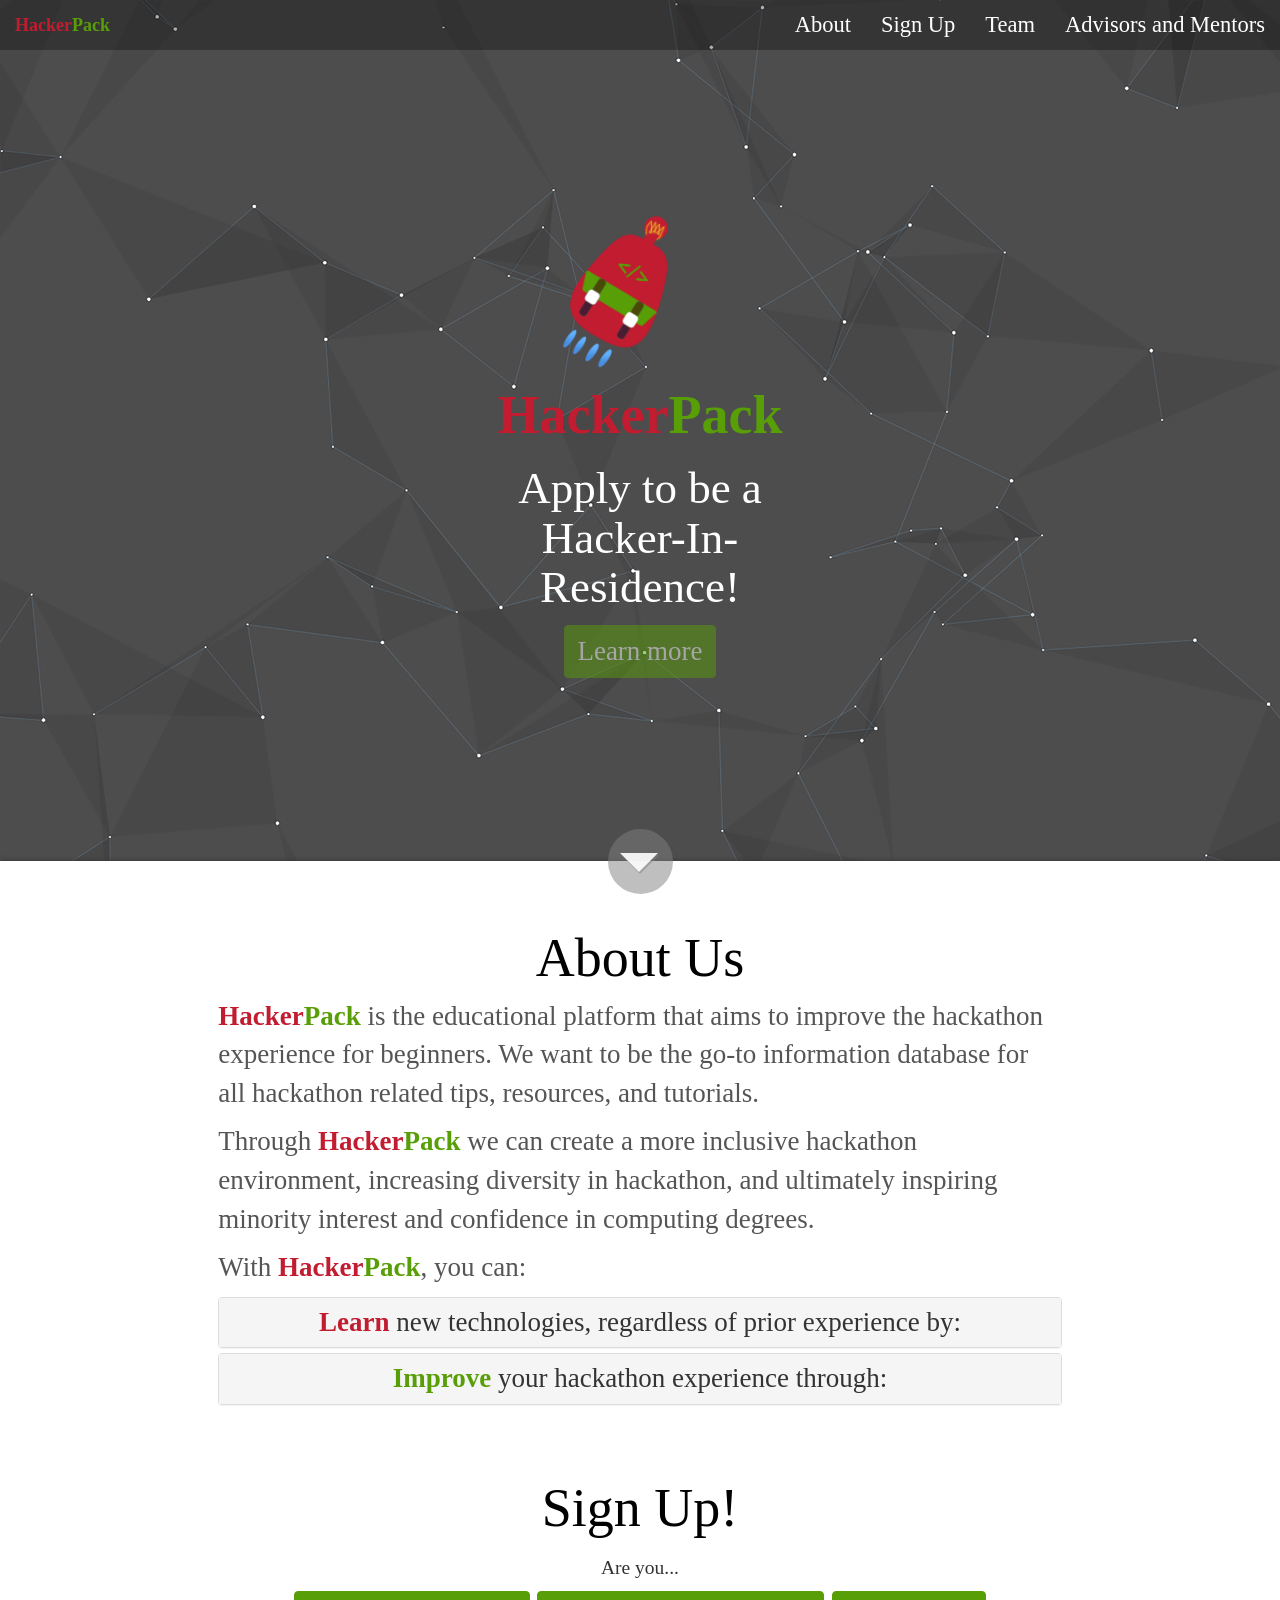
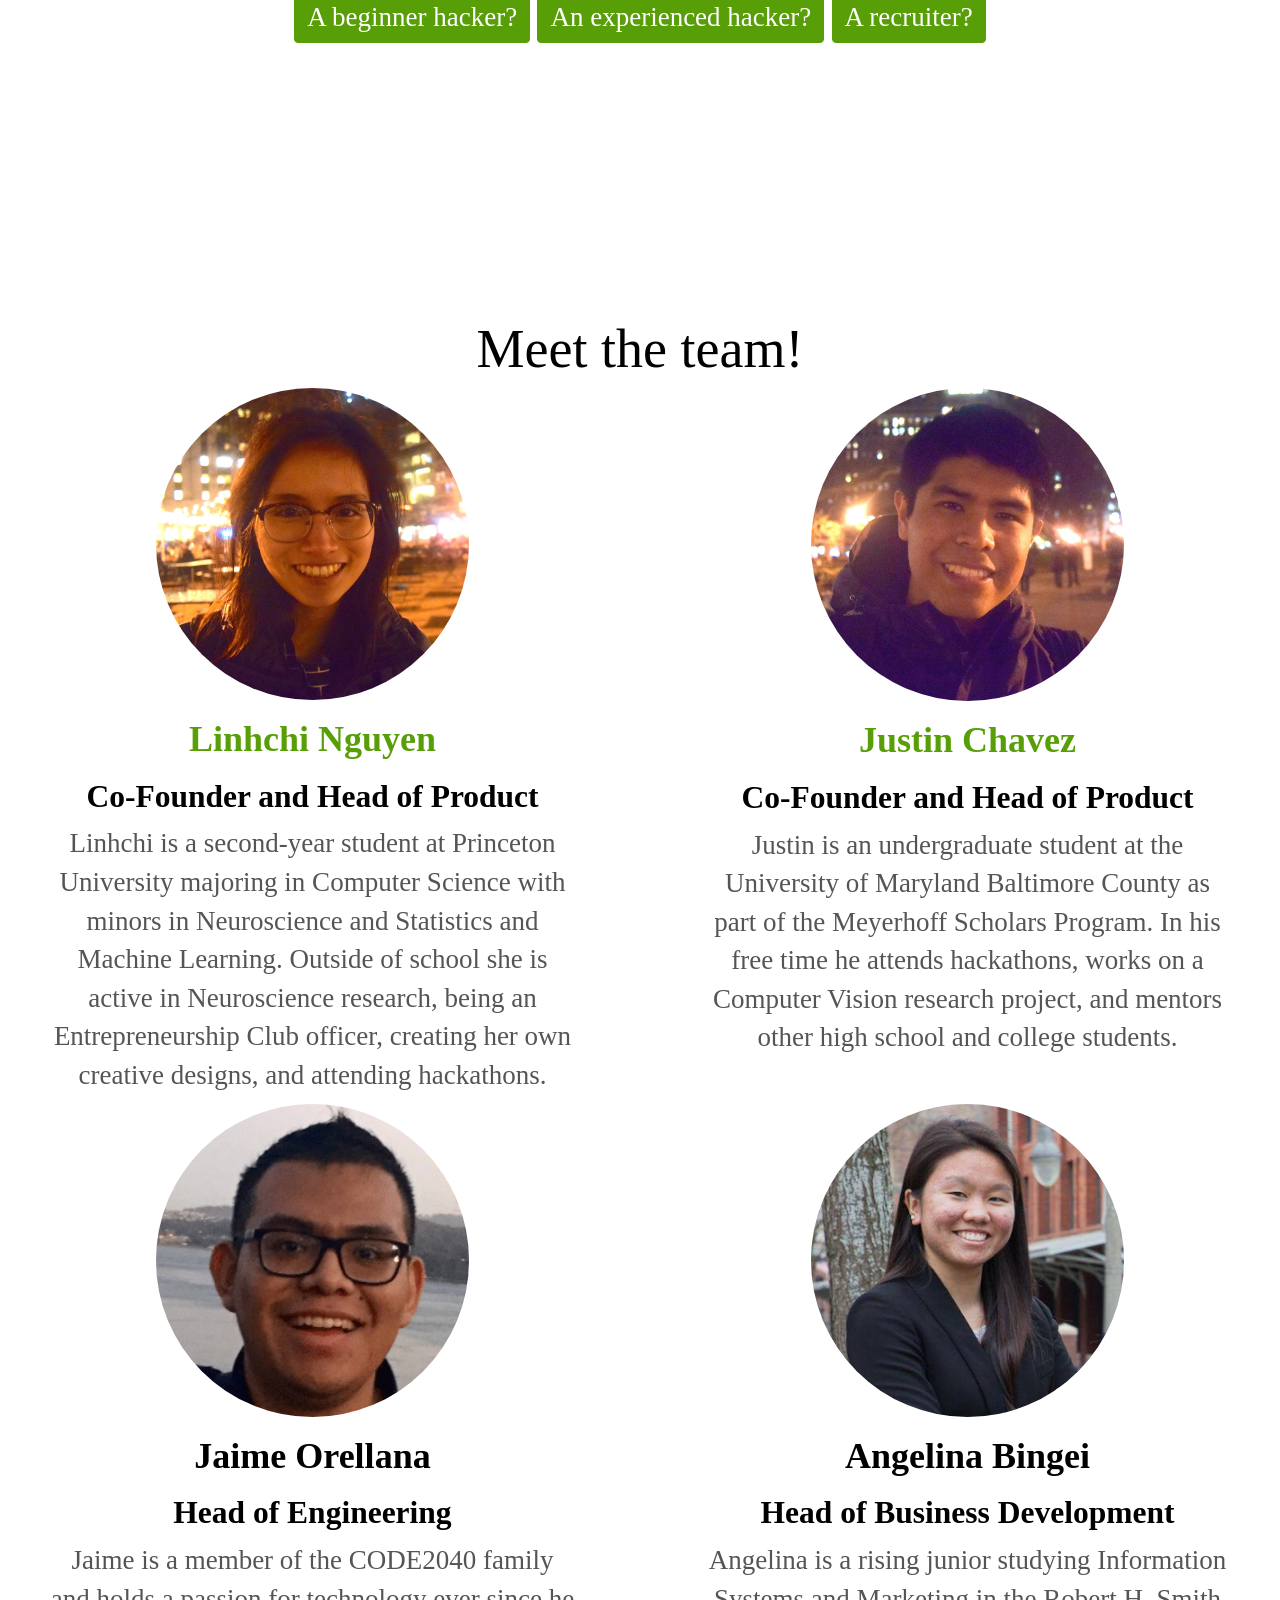
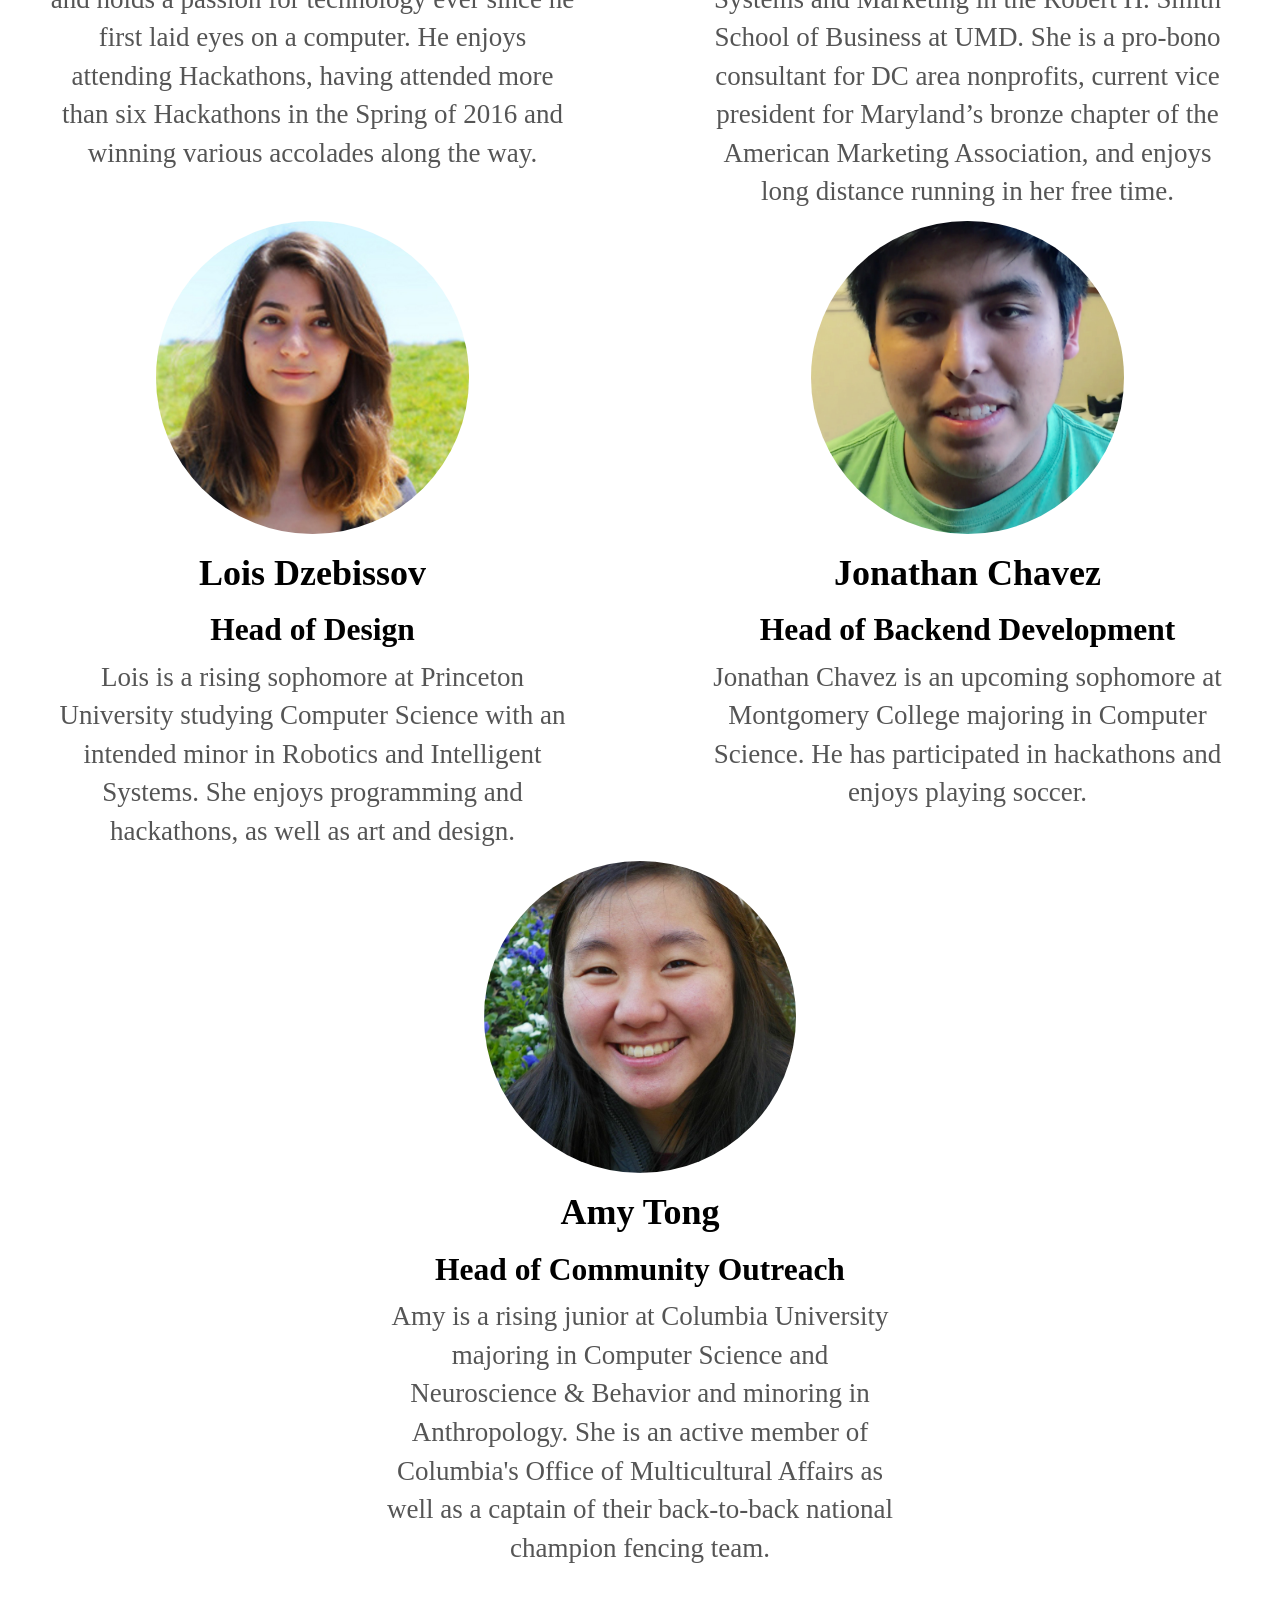
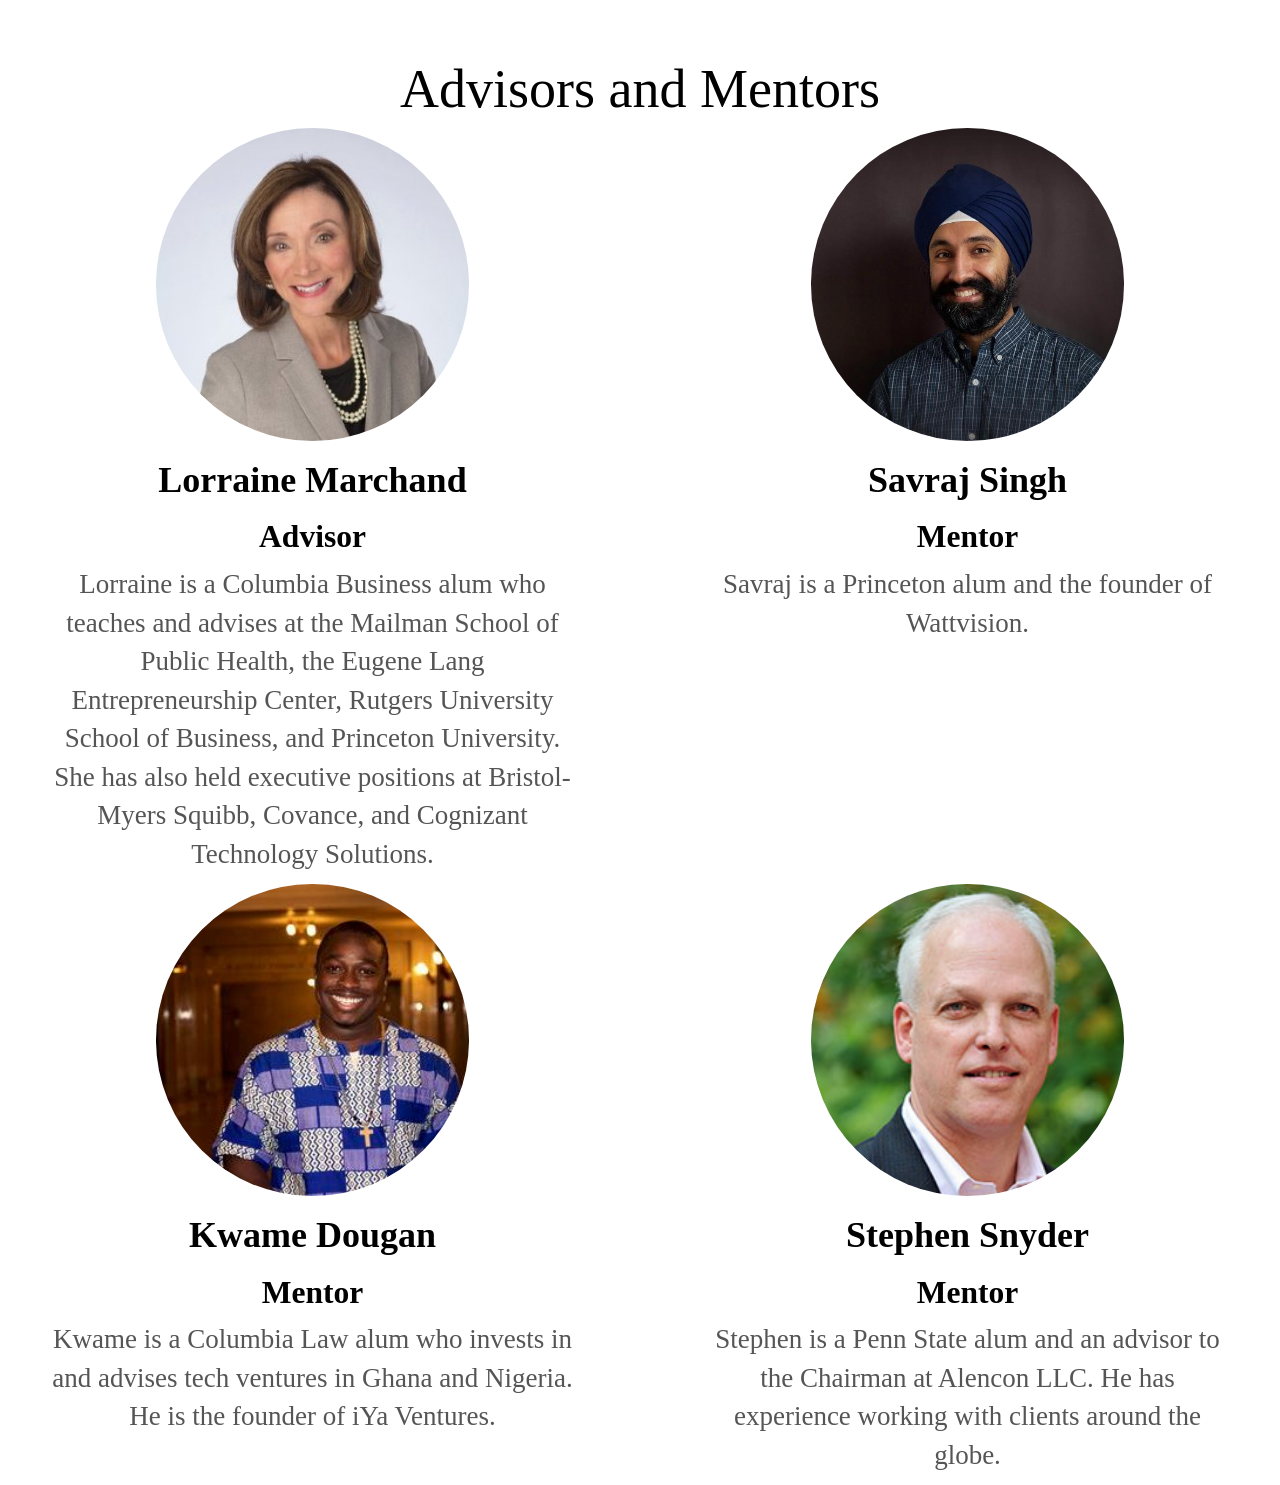
==== commit ad45e951: "edit spacing" ====
--- a/index.html
+++ b/index.html
@@ -353,7 +353,7 @@
 
 <!-- MENTOR AND ADVISOR SECTION -->
 <div id="meetTheAdvisorsAndMentors">
-<div class="hp-title"> Meet the Advisors and Mentors!</div>
+<div class="hp-title"> Advisors and Mentors</div>
 
 <div class="row">
   
--- a/assets/css/HackerPack_Landing.css
+++ b/assets/css/HackerPack_Landing.css
@@ -219,6 +219,7 @@
 }
 
 #meetTheTeam{
+  padding-top: 5%;
   margin-top: 15%;
   text-align: center;
 }
@@ -297,7 +298,9 @@
 }
 
 
-
+#meetTheAdvisorsAndMentors {
+  padding-top: 5%;
+}
 
 /*-------------------------------------------*/
 
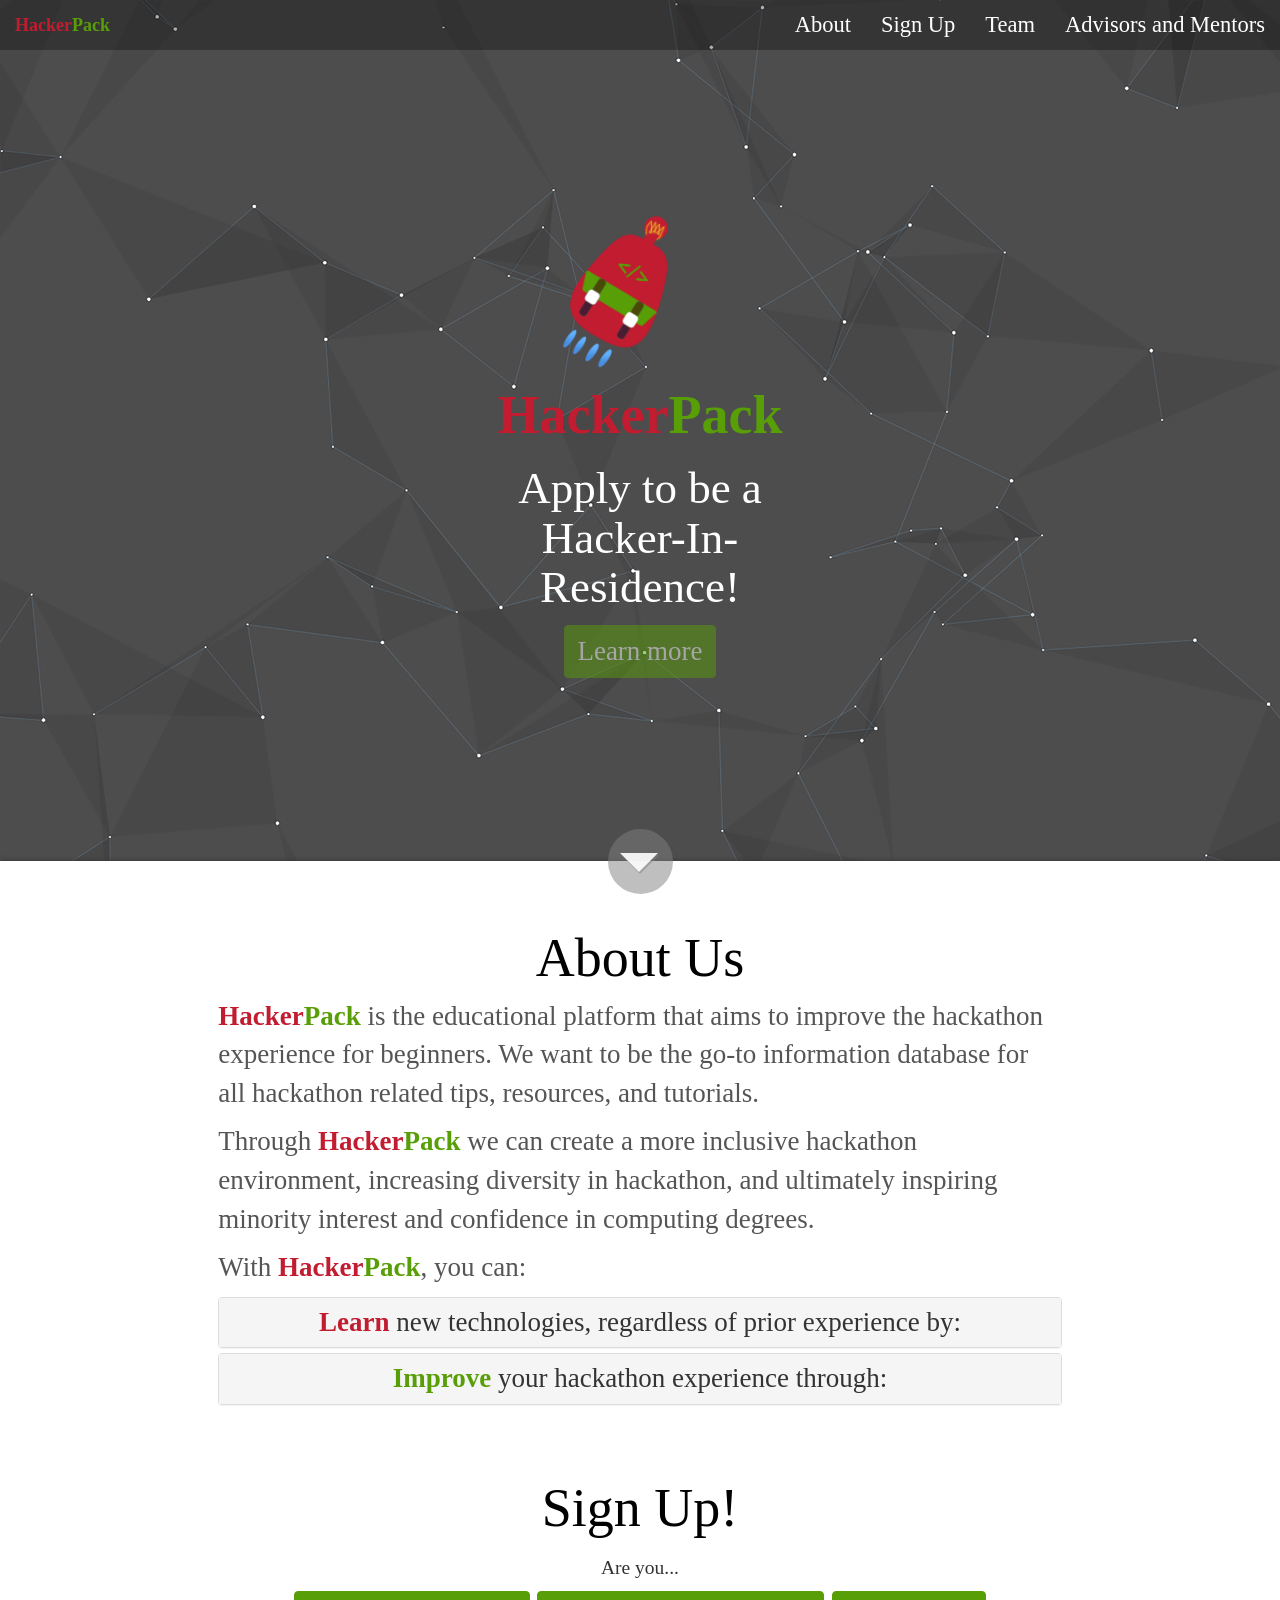
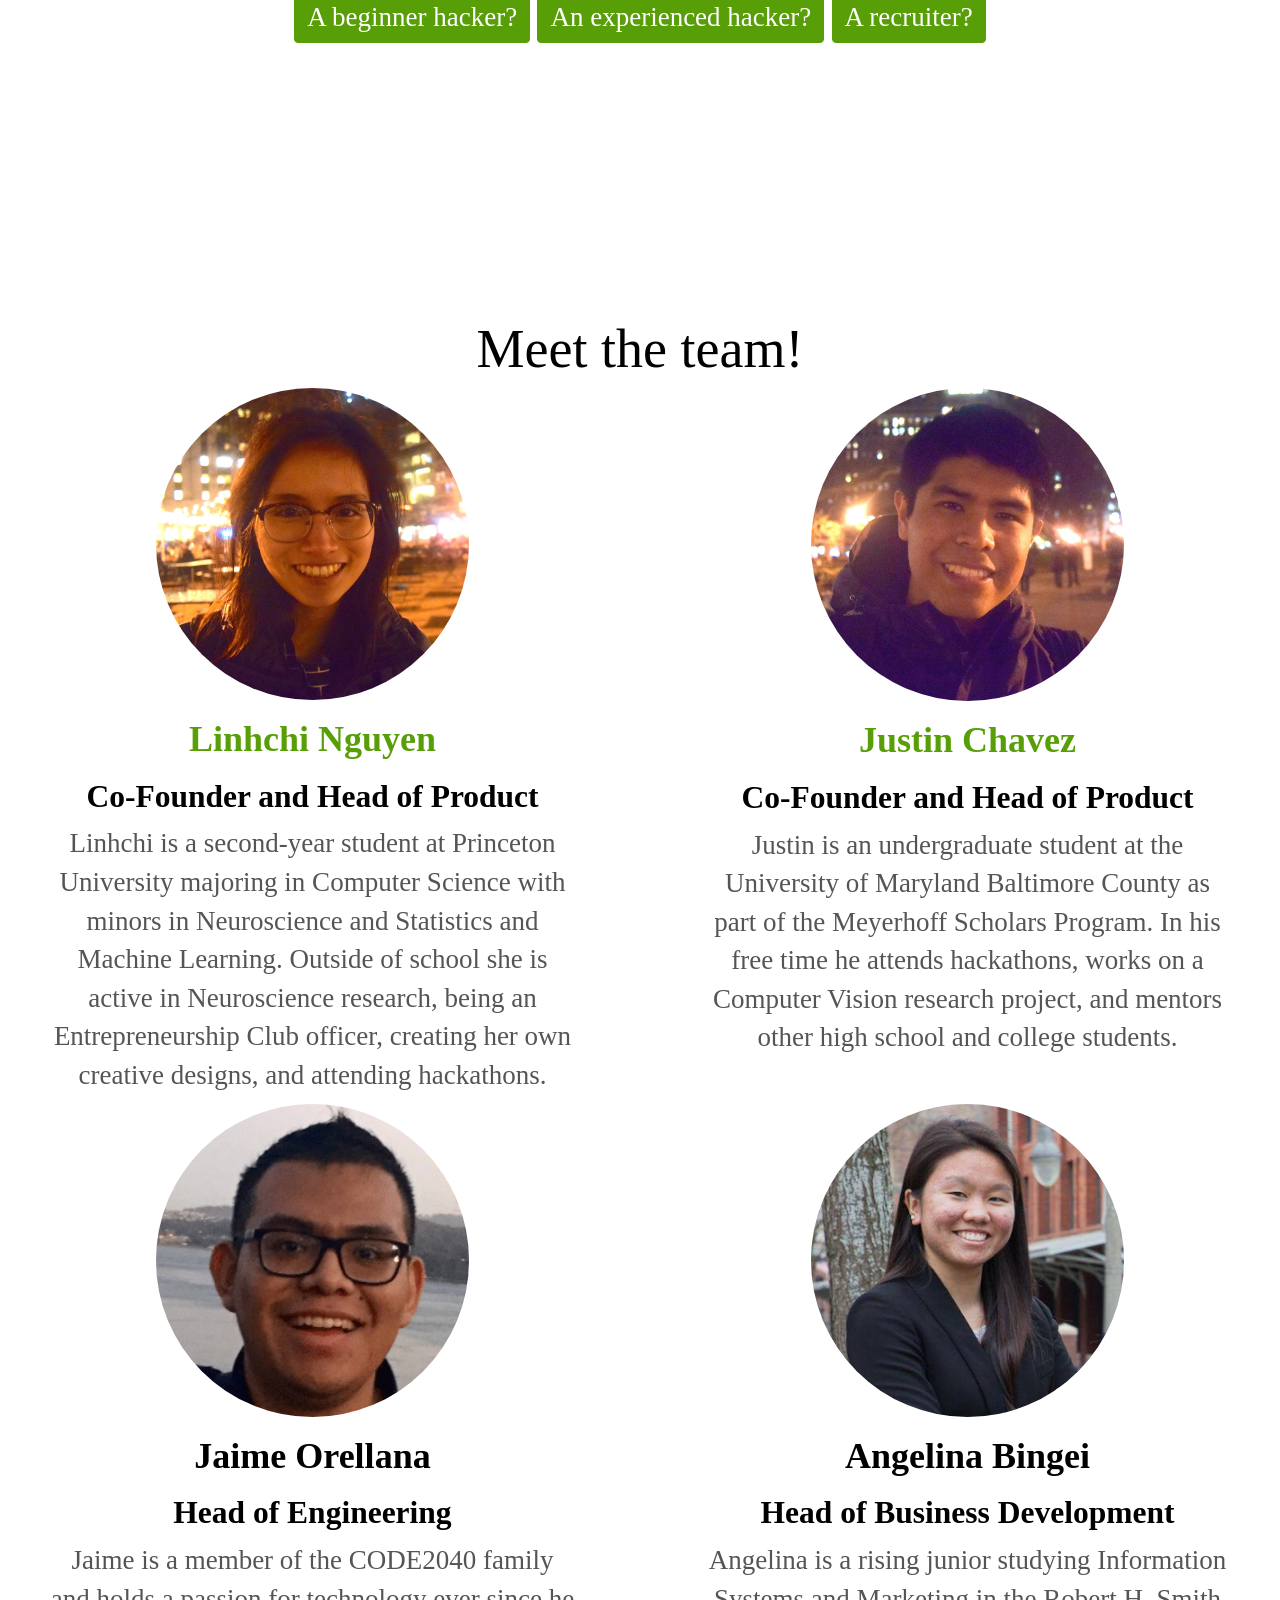
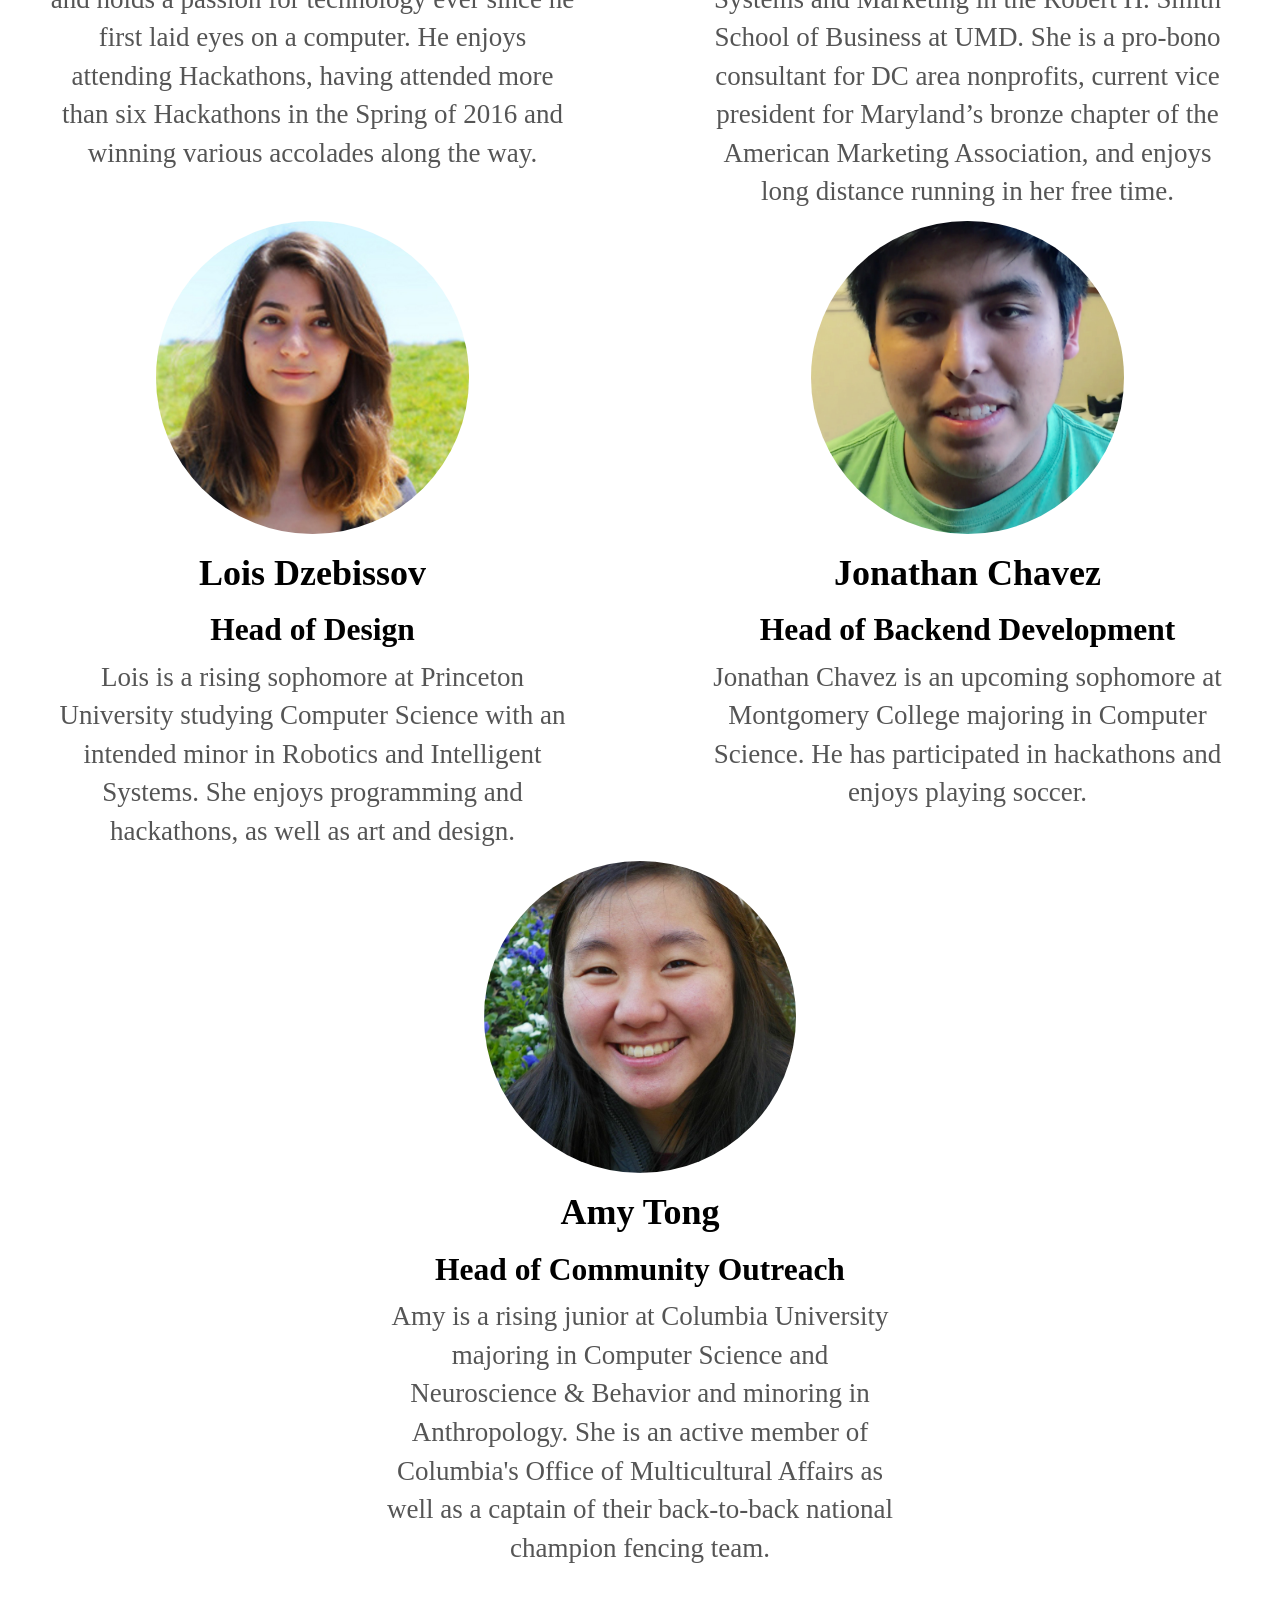
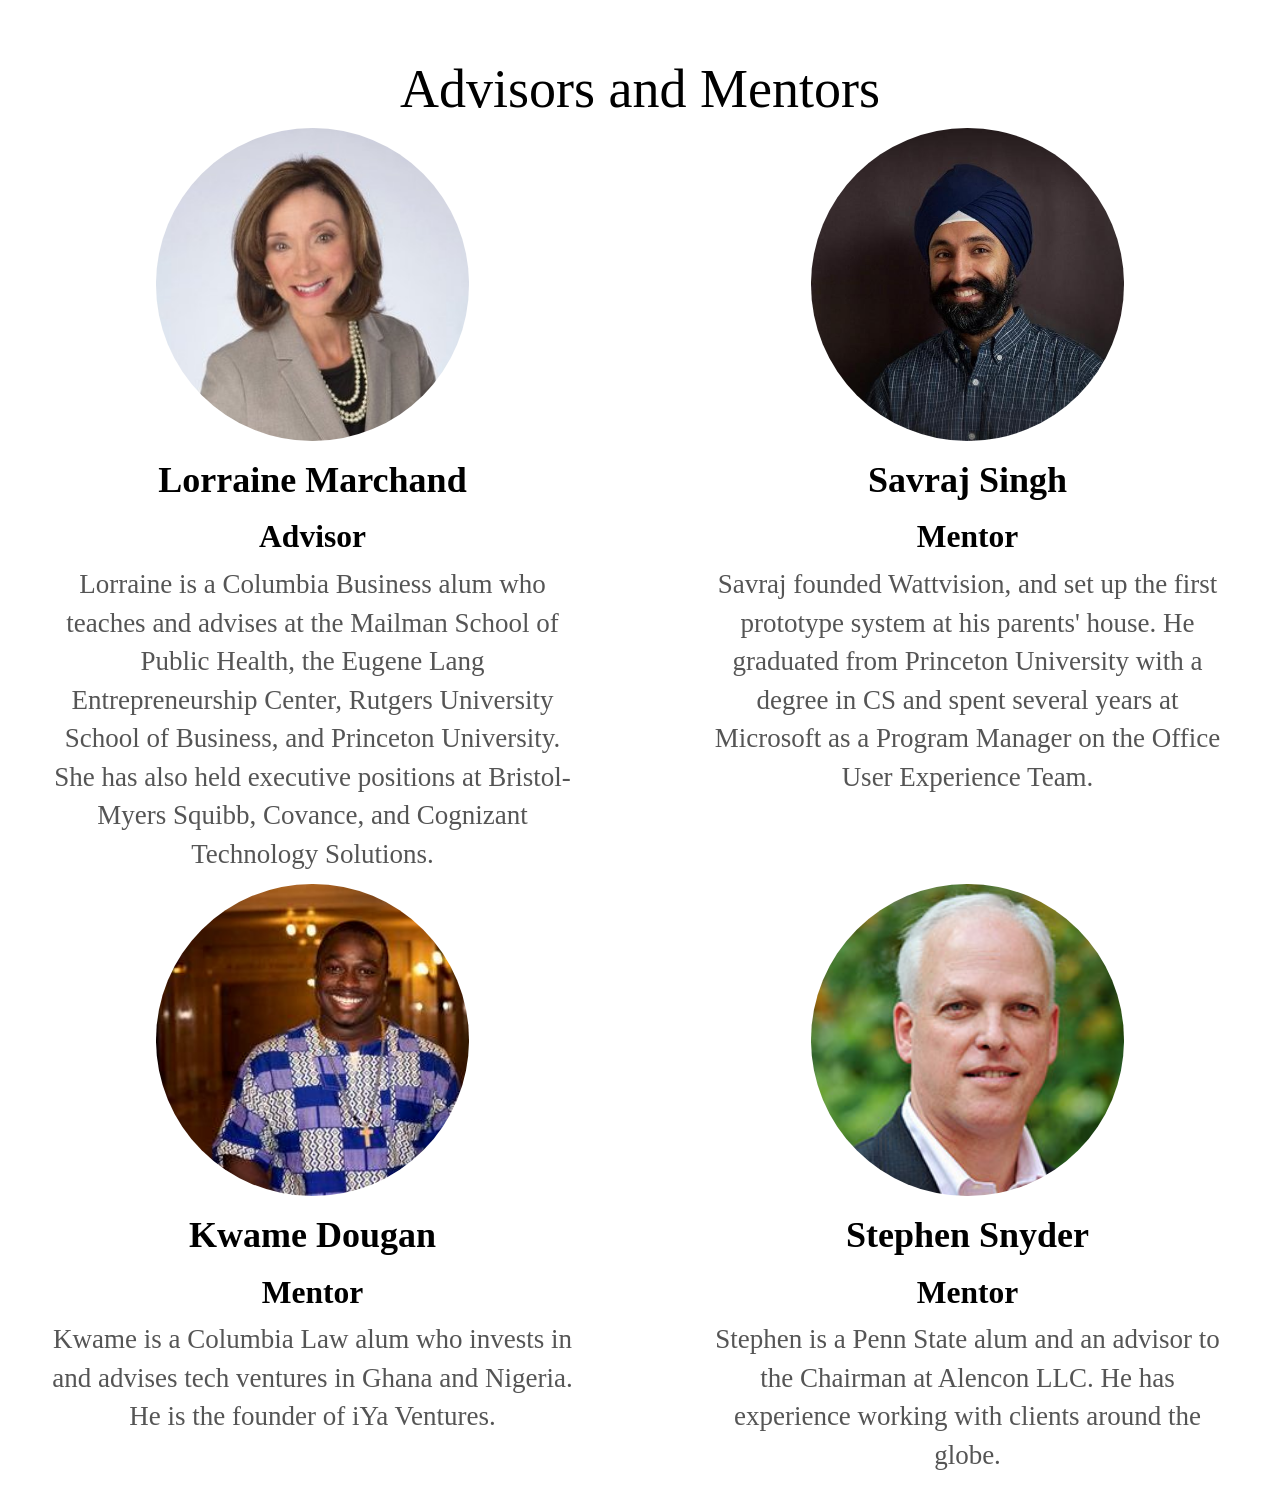
==== commit 8222d181: "edit bio" ====
--- a/index.html
+++ b/index.html
@@ -372,7 +372,7 @@
     <img class="img-circle img-repsponsive" src="images/Savraj.jpg" alt ="Savraj">
     <h3 class="profName">Savraj Singh</a></h3>
     <h3 class="profTitle"> <b> Mentor </b></h3>
-    <p class = "profParagraph">Savraj is a Princeton alum and the founder of Wattvision.</p>
+    <p class = "profParagraph">Savraj founded Wattvision, and set up the first prototype system at his parents' house. He graduated from Princeton University with a degree in CS and spent several years at Microsoft as a Program Manager on the Office User Experience Team. </p>
     
   </div>
 
